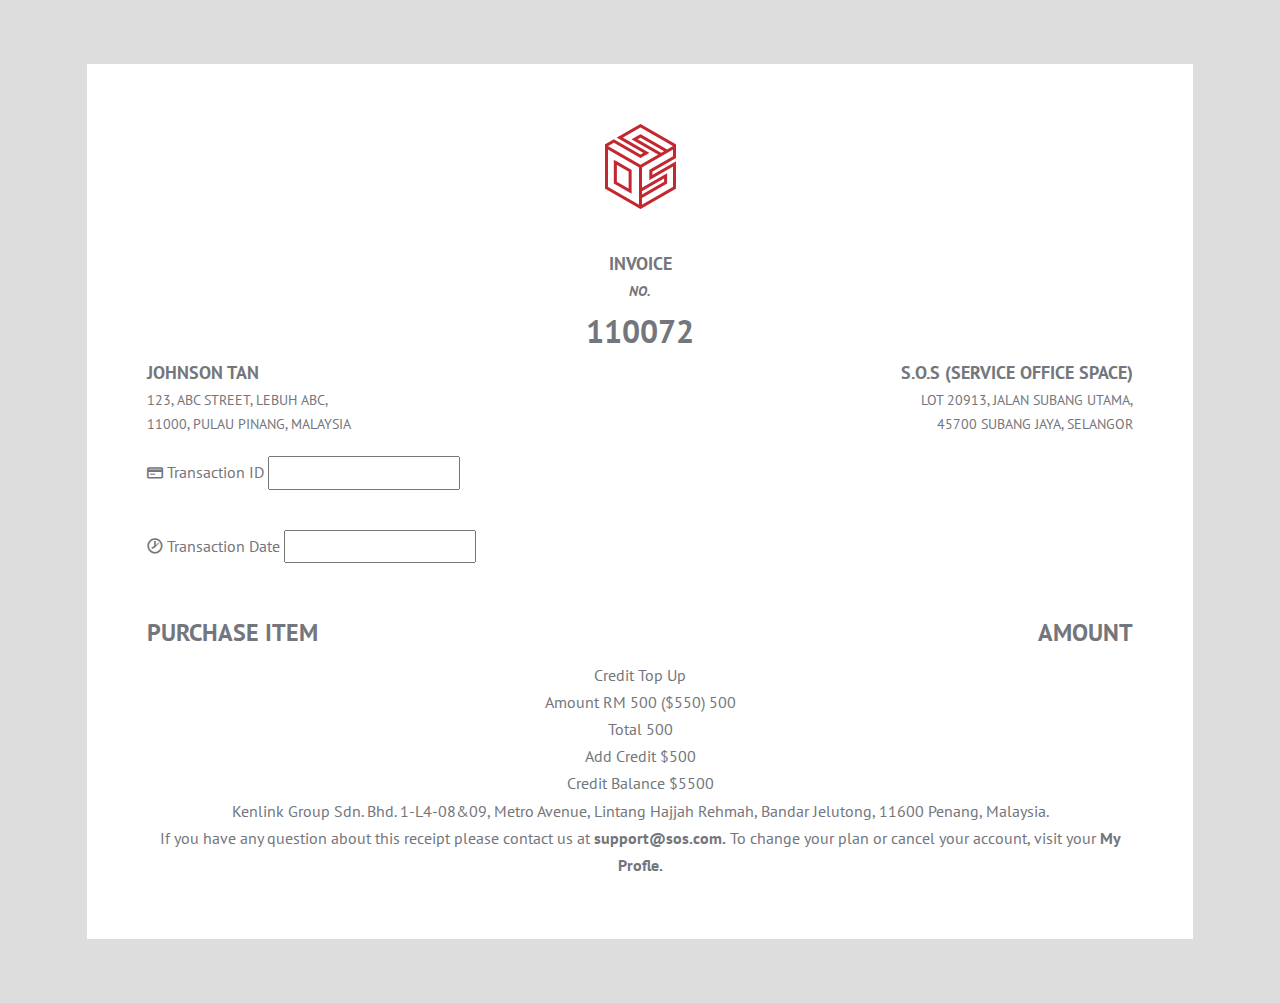
==== invoice.html @ 106bab2f "Added Invoice Html" ====
<!DOCTYPE html>
<html lang="en">
  <head>
    <meta charset="utf-8">
    <meta name="viewport" content="width=device-width, initial-scale=1">
    <title>SOS Co-Working Space (User Profile)</title>
    <meta name="description" content="SOS Coworking Space">
    <meta name="keywords" content="SOS Coworking Space">
    
    <link rel="stylesheet" href="css/styles-merged.css">
    <link rel="stylesheet" href="css/style.css">
    <link rel="stylesheet" href="fonts/icomoon/style.css">

    <!-- Fonts -->
    <link href="https://fonts.googleapis.com/css?family=PT+Sans:400,700" rel="stylesheet">
    <link href="https://fonts.googleapis.com/css?family=Barlow+Semi+Condensed:300,400,500,600,700" rel="stylesheet">
    <link href="https://fonts.googleapis.com/css?family=Montserrat:300,400,500,600,700" rel="stylesheet">

    <!--[if lt IE 9]>
      <script src="js/vendor/html5shiv.min.js"></script>
      <script src="js/vendor/respond.min.js"></script>
    <![endif]-->
  </head>
  <body>

<section class="probootstrap-section invoice">
  <div class="container">

    <div class="invoiceBdy">
      <div class="invoiceHd">
        <div class="imgLogo"><img src="img/logo.png" alt="" /></div>
        <span class="">Invoice<em>No.</em></span>
        <span class="invNum">110072</span>
      </div>
      <div class="invoiceCnt">
        <div class="address text-left fl">
          <span class="">Johnson Tan</span>
          <span class="">123, ABC STREET, LEBUH ABC,</span>
          <span class="">11000, PULAU PINANG, MALAYSIA</span>
        </div>
        <div class="address text-right fr">
          <span class="">S.O.S (Service Office Space)</span>
          <span class="">LOT 20913, JALAN SUBANG UTAMA,</span>
          <span class="">45700 SUBANG JAYA, SELANGOR</span>
        </div>
        <div class="clearfix"></div>
        <div class="transactionDetails text-left">
          <div class="transactionRow">
            <span class="icon icon-credit-card"></span>
            <div class="rowLabel">
              Transaction ID
            </div>
            <input type="text" class="transactionInput">
          </div> 
          <div class="transactionRow">
            <span class="icon icon-clock"></span>
            <div class="rowLabel">
              Transaction Date
            </div>
            <input type="text" class="transactionInput">
          </div>
        </div>
        <div class="itemTable">
          <div class="iTableHd">
            <span class="fl">
              PURCHASE ITEM
            </span>
            <span class="fr">
              AMOUNT
            </span>
          </div>
          <div class="iTableBd">
            <span class="">Credit Top Up</span>
            <div class="clearfix"></div>
            <span class="">Amount RM 500 ($550)</span>
            <span class="">500</span>
          </div>
          <div class="iTableTot">
            <div class="totRow">
              <span class="totTtle">Total</span>
              <span class="totAmnt">500</span>
            </div>
            <div class="creditRow">
              <span>Add Credit<span>
              <span>$500<span>
              <div class="clearfix"></div>
              <span>Credit Balance</span>
              <span>$5500</span>
            </div>
          </div>
        </div>
        <div class="invFooter">
          <div class="invFootRow">
            <span class="invFootRowHd">
            Kenlink Group Sdn. Bhd.
            </span>
            <span>
              1-L4-08&09, Metro Avenue, Lintang Hajjah Rehmah, Bandar Jelutong, 11600 Penang, Malaysia.
            </span>
          </div>
          <div class="invFootRow">
            <span>
            If you have any question about this receipt please contact us at <b>support@sos.com.</b>
            </span>
            <span>
              To change your plan or cancel your account, visit your <b>My Profle.</b>
            </span>
          </div>
        </div>
      </div>
    </div>
  </div>
</section>

  </body>
</html>
---- css/style.css ----
@font-face {
     font-family: 'BlmHdline';
     src: url("../fonts/Blooms-Regular.ttf");
     font-weight: normal;
}

@font-face {
     font-family: 'Stockport';
     src: url("../fonts/Stockport.otf");
     font-weight: normal;
}

@font-face {
     font-family: 'icomoon';
     src: url("../fonts/icomoon/fonts/icomoon.eot?1z9v6x");
     src: url("../fonts/icomoon/fonts/icomoon.eot?1z9v6x#iefix") format("embedded-opentype"), url("../fonts/icomoon/fonts/icomoon.ttf?1z9v6x") format("truetype"), url("../fonts/icomoon/fonts/icomoon.woff?1z9v6x") format("woff"), url("../fonts/icomoon/fonts/icomoon.svg?1z9v6x#icomoon") format("svg");
     font-weight: normal;
     font-style: normal;
}

html {
     overflow-x: hidden;
     font-size: 1.25em;
}

body {
     background: #ffffff;
     color: #73767c;
     line-height: 1.7;
     font-size: 16px;
     font-family: "PT Sans", Arial, sans-serif;
}

 ::-moz-selection {
     background: #000000;
     color: #ffffff;
}

 ::selection {
     background: #000000;
     color: #ffffff;
}

 ::-moz-selection {
     background: #000000;
     color: #ffffff;
}

h1,
h2,
h3,
h4,
h5,
h6,
p,
ol {
     margin-bottom: 30px;
}

a {
     -webkit-transition: .3s all;
     transition: .3s all;
     color: #1a57a5;
}

a:hover,
a:focus,
a:active {
     color: #174b8f;
     text-decoration: none;
}

.probootstrap-navbar {
     background: #ffffff;
     border: none;
     -webkit-box-shadow: none;
     box-shadow: none;
     border-radius: 0px;
     margin-bottom: 0px;
     position: absolute;
     top: 0px;
     padding: 25px 0;
     width: 100%;
     z-index: 200;
}

.fl {
     float: left !important;
}

.fr {
     float: right !important;
}

.clearfix {
     display: block;
     clear: both;
}

.probootstrap-navbar .navbar-toggle:focus,
.probootstrap-navbar .navbar-toggle:hover {
     background-color: transparent;
}

.probootstrap-navbar .navbar-toggle {
     border: none;
}

.probootstrap-navbar .navbar-toggle span.icon-bar {
     -webkit-transition: all 0.15s;
     transition: all 0.15s;
}

.probootstrap-navbar .navbar-toggle span:nth-child(2) {
     -webkit-transform: rotate(45deg);
     transform: rotate(45deg);
     -webkit-transform-origin: 10% 10%;
     transform-origin: 10% 10%;
}

.probootstrap-navbar .navbar-toggle span:nth-child(3) {
     opacity: 0;
}

.probootstrap-navbar .navbar-toggle span:nth-child(4) {
     -webkit-transform: rotate(-45deg);
     transform: rotate(-45deg);
     -webkit-transform-origin: 10% 90%;
     transform-origin: 10% 90%;
}

.probootstrap-navbar .navbar-toggle.collapsed span:nth-child(2),
.probootstrap-navbar .navbar-toggle.collapsed span:nth-child(4) {
     -webkit-transform: rotate(0);
     transform: rotate(0);
}

.probootstrap-navbar .navbar-toggle.collapsed span:nth-child(3) {
     opacity: 1;
}

.probootstrap-navbar .parent-nav-link-padding,
.probootstrap-navbar .navbar-brand,
.probootstrap-navbar .navbar-nav>li>a {
     padding-top: 25px;
     padding-bottom: 25px;
     padding-left: 0;
     padding-right: 0;
     margin-left: 15px;
     margin-right: 15px;
}

.probootstrap-navbar .dropdown-header {
     color: rgba(255, 255, 255, 0.2);
     padding-left: 10px;
     text-transform: uppercase;
}

.probootstrap-navbar .dropdown>a {
     padding-right: 10px !important;
     position: relative;
     display: block;
}

.probootstrap-navbar .dropdown>a:before {
     font-family: 'icomoon';
     speak: none;
     font-style: normal;
     font-weight: normal;
     font-variant: normal;
     text-transform: none;
     line-height: 1;
     /* Better Font Rendering =========== */
     -webkit-font-smoothing: antialiased;
     -moz-osx-font-smoothing: grayscale;
     position: absolute;
     top: 50%;
     right: 0;
     margin-right: -10px;
     margin-top: -11px;
     content: "\e924";
     font-size: 20px;
     color: rgba(255, 255, 255, 0.5);
     -webkit-transition: .3s all;
     transition: .3s all;
}

.probootstrap-navbar .dropdown>a:hover:before {
     -webkit-transform: rotate(180deg);
     transform: rotate(180deg);
}

.probootstrap-navbar .dropdown.open>a,
.probootstrap-navbar .dropdown:hover>a,
.probootstrap-navbar .dropdown:focus>a,
.probootstrap-navbar .dropdown:active>a {
     -webkit-transition: .3s all;
     transition: .3s all;
}

.probootstrap-navbar .dropdown.open>a:before,
.probootstrap-navbar .dropdown:hover>a:before,
.probootstrap-navbar .dropdown:focus>a:before,
.probootstrap-navbar .dropdown:active>a:before {
     -webkit-transform: rotate(180deg);
     transform: rotate(180deg);
}

.probootstrap-navbar .dropdown>.dropdown-menu>li a {
     padding: 10px;
     color: rgba(255, 255, 255, 0.8);
}

.probootstrap-navbar .dropdown>.dropdown-menu>li a:hover {
     border-top: none;
     background: #ffffff;
     color: #85C8DD;
}

.probootstrap-navbar .dropdown>.dropdown-menu>li.open>a,
.probootstrap-navbar .dropdown>.dropdown-menu>li:hover>a,
.probootstrap-navbar .dropdown>.dropdown-menu>li:focus>a,
.probootstrap-navbar .dropdown>.dropdown-menu>li:active>a {
     border-top: none;
     color: #85C8DD;
     background: #ffffff;
}

.probootstrap-navbar .dropdown>.dropdown-menu>li.dropdown-submenu.open>a,
.probootstrap-navbar .dropdown>.dropdown-menu>li.dropdown-submenu:hover>a,
.probootstrap-navbar .dropdown>.dropdown-menu>li.dropdown-submenu:focus>a,
.probootstrap-navbar .dropdown>.dropdown-menu>li.dropdown-submenu:active>a {
     border-top: none;
}

.probootstrap-navbar .dropdown>.dropdown-menu>li.dropdown-submenu.open>a:before,
.probootstrap-navbar .dropdown>.dropdown-menu>li.dropdown-submenu:hover>a:before,
.probootstrap-navbar .dropdown>.dropdown-menu>li.dropdown-submenu:focus>a:before,
.probootstrap-navbar .dropdown>.dropdown-menu>li.dropdown-submenu:active>a:before {
     color: #000000;
}

.probootstrap-navbar .dropdown>.dropdown-menu>li.active>a {
     color: #ffffff;
}

.probootstrap-navbar .navbar-right .dropdown-menu {
     right: auto;
}

.probootstrap-navbar .dropdown-menu {
     border: none;
     -webkit-box-shadow: none;
     box-shadow: none;
     background: #85C8DD;
     border-radius: 0;
     -webkit-box-shadow: 0px 0px 7px 0px rgba(0, 0, 0, 0.15);
     box-shadow: 0px 0px 7px 0px rgba(0, 0, 0, 0.15);
     min-width: 200px;
     white-space: normal;
     word-wrap: break-word;
}

.probootstrap-navbar .dropdown-menu a {
     white-space: normal;
}

.probootstrap-navbar .navbar-brand {
     width: 75px;
     height: 85px;
     text-transform: uppercase;
     font-family: "Open Sans", Arial, sans-serif;
     color: #ffffff;
     font-size: 26px;
     font-weight: 700;
     padding-left: 15px;
     position: absolute;
     top: 50%;
     left: 50%;
     transform: translate3d(-50%, -50%, 0);
     -webkit-transform: translate3d(-50%, -50%, 0);
     -moz-transform: translate3d(-50%, -50%, 0);
}

.probootstrap-navbar .navbar-brand:hover {
     color: #ffffff;
}

.probootstrap-navbar .navbar-brand em {
     font-family: "Open Sans", Arial, sans-serif;
}

.navbar-header .navbar-brand {
     display: none;
     left: 30px;
     top: 48px;
}

.probootstrap-navbar .navbar-nav>li>a {
     color: #000;
     font-family: 'Stockport', sans-serif;
     font-size: 18px;
     font-weight: 500;
     letter-spacing: 1px;
     position: relative;
     text-transform: uppercase;
}

.probootstrap-navbar .navbar-nav>li>a:hover {
     color: rgba(0, 0, 0, 0.7);
     border-bottom: 4px solid #c3272f;
}

.probootstrap-navbar .navbar-nav>li>a:hover,
.probootstrap-navbar .navbar-nav>li>a:focus,
.probootstrap-navbar .navbar-nav>li>a:active {
     color: rgba(0, 0, 0, 0.7);
}

.probootstrap-navbar .navbar-nav>li.open>a:hover,
.probootstrap-navbar .navbar-nav>li.open>a:focus,
.probootstrap-navbar .navbar-nav>li.open>a {
     background: none;
}

.probootstrap-navbar .navbar-nav>li.active>a {
     background: none;
     color: #000;
     border-bottom: 4px solid #c3272f;
}

.probootstrap-navbar .navbar-nav>li.active>a:active,
.probootstrap-navbar .navbar-nav>li.active>a:focus,
.probootstrap-navbar .navbar-nav>li.active>a:hover {
     background: none;
     color: #000;
}

.probootstrap-navbar .navbar-nav>li>.dropdown-menu:before {
     border: 1px solid #85C8DD;
     content: "";
     position: absolute;
     top: -20px;
     left: 40px;
     border-color: rgba(133, 200, 221, 0);
     border-bottom-color: #85C8DD;
     border-width: 10px;
     margin-left: -10px;
}

.probootstrap-navbar #navbar-collapse {
     width: 570px;
     margin: 0 auto;
}

.probootstrap-navbar #navbar-collapse .navbar-right {
     margin-right: -85px;
}

.probootstrap-navbar .navbar-nav .dropdown li.active>a {
     background: none;
}

.probootstrap-navbar .navbar-nav.active>a {
     color: #1a57a5 !important;
}

.probootstrap-navbar .dropdown-submenu {
     position: relative;
}

.probootstrap-navbar .dropdown-submenu .dropdown-menu {
     top: 0;
     left: 100%;
     margin-top: -1px;
}

.probootstrap-navbar .dropdown-submenu>a {
     display: block;
}

.probootstrap-navbar .dropdown-submenu>a:before {
     font-family: 'icomoon';
     speak: none;
     font-style: normal;
     font-weight: normal;
     font-variant: normal;
     text-transform: none;
     line-height: 1;
     /* Better Font Rendering =========== */
     -webkit-font-smoothing: antialiased;
     -moz-osx-font-smoothing: grayscale;
     position: absolute;
     top: 50%;
     right: 0;
     margin-right: 10px;
     margin-top: -11px;
     content: "\e926";
     font-size: 20px;
     color: rgba(255, 255, 255, 0.5);
     -webkit-transition: .3s all;
     transition: .3s all;
}

.probootstrap-navbar .dropdown-submenu>a:hover:before {
     color: rgba(0, 0, 0, 0.3);
     -webkit-transform: rotate(180deg);
     transform: rotate(180deg);
}

.probootstrap-navbar.scrolled {
     background: #ffffff;
     -webkit-box-shadow: 0px 1px 3px 0px rgba(0, 0, 0, 0.09);
     box-shadow: 0px 1px 3px 0px rgba(0, 0, 0, 0.09);
     position: fixed;
     top: 0;
     left: 0;
     right: 0;
     width: 100%;
     -webkit-transform: translateY(-100%);
     transform: translateY(-100%);
}

.probootstrap-navbar.scrolled.awake,
.probootstrap-navbar.scrolled.sleep {
     -webkit-transition: .3s all ease;
     transition: .3s all ease;
}

.probootstrap-navbar.scrolled.awake {
     -webkit-transform: translateY(0%);
     transform: translateY(0%);
}

.probootstrap-navbar.scrolled.sleep {
     -webkit-transform: translateY(-100%);
     transform: translateY(-100%);
}

.probootstrap-navbar.scrolled .navbar-brand {
     color: #1a57a5;
}

.probootstrap-navbar.scrolled .dropdown>a:before {
     color: rgba(0, 0, 0, 0.4);
}

.probootstrap-navbar.scrolled .navbar-nav>li>a {
     color: rgba(0, 0, 0, 0.7);
}

.probootstrap-navbar.scrolled .navbar-nav>li>a:hover {
     color: rgba(0, 0, 0, 0.7) !important;
}

.probootstrap-navbar.scrolled .navbar-nav>li.active>a {
     color: #000 !important;
     border-bottom: 4px solid #c3272f;
}

.probootstrap-hero {
     background-color: #ccc;
     background-size: cover;
     background-position: left top;
     padding: 13em 0 15em 0;
     position: relative;
     overflow: hidden;
}

.probootstrap-hero:before {
     content: "";
     position: absolute;
     width: 100%;
     top: 0;
     left: 0;
     right: 0;
     bottom: 0;
     background: rgba(0, 0, 0, 0.5);
}

.probootstrap-hero .intro-text {
     position: relative;
     padding-top: 50px;
     padding-bottom: 50px;
}

.probootstrap-hero .intro-text .probootstrap-heading {
     font-family: "BlmHdline";
     font-size: 12em;
     font-weight: 300;
     color: #ffffff;
     margin-bottom: 50px;
     line-height: 1.3;
     text-transform: capitalize;
}

.probootstrap-hero .intro-text .probootstrap-subheading {
     max-width: 500px;
     color: rgba(255, 255, 255, 0.9);
     font-size: 20px;
}

.probootstrap-hero .intro-text .probootstrap-subheading.center {
     margin: 0 auto;
}

.probootstrap-hero .intro-text .probootstrap-subheading .btn {
     background: transparent;
     padding: 10px 20px;
     font-family: 'montserrat', sans-serif;
     font-size: 1.5em;
     font-weight: 400;
     letter-spacing: 2px;
     color: #fff;
     text-transform: uppercase;
     border-radius: 0;
     border: 3px solid #fff;
}

.probootstrap-hero .intro-text .probootstrap-subheading .btn:hover {
     background: #fff;
     border-color: #fff;
     color: #000;
}

.probootstrap-hero .intro-text .probootstrap-subheading .btn.btn-default {
     background: none;
     border: 2px solid rgba(255, 255, 255, 0.7);
     color: #ffffff;
}

.probootstrap-hero .intro-text .probootstrap-subheading .btn.btn-default:hover,
.probootstrap-hero .intro-text .probootstrap-subheading .btn.btn-default:focus,
.probootstrap-hero .intro-text .probootstrap-subheading .btn.btn-default:active {
     background: rgba(255, 255, 255, 0.3);
}

.probootstrap-hero .scrollDwnIcon {
     text-align: center;
     position: absolute;
     bottom: 15px;
     left: 50%;
     transform: translate3d(-50%, -50%, 0);
     -webkit-transform: translate3d(-50%, -50%, 0);
     -moz-transform: translate3d(-50%, -50%, 0);
}

.probootstrap-hero .scrollDwnIcon a {
     display: inline-block;
     margin-left: -15px;
     color: #fff;
}

.probootstrap-hero .filterform {
     background: rgba(0, 0, 0, 0.5);
     padding: 40px 30px;
     position: absolute;
     top: calc(50% + 11.5em);
     left: 50%;
     transform: translate3d(-50%, -50%, 0);
     -webkit-transform: translate3d(-50%, -50%, 0);
     -moz-transform: translate3d(-50%, -50%, 0);
}

.probootstrap-hero .filterform .form-group {
     display: inline-block;
     float: left;
     margin-bottom: 0;
}

.probootstrap-hero .filterform .form-group input,
.probootstrap-hero .filterform .form-group select {
     display: inline-block;
     height: 40px;
     border-radius: 0;
     vertical-align: top;
     border-top: 0;
     border-bottom: 0;
     border-left: 0;
     border-right: 1px solid #000;
     font-size: 0.85em;
     color: #000;
     font-weight: 600;
}

.probootstrap-hero .filterform .form-group select option:checked,
.probootstrap-hero .filterform .form-group select option:focus,
.probootstrap-hero .filterform .form-group select option:active,
.probootstrap-hero .filterform .form-group select option:hover {
     background: #c3272f !important;
     color: #fff;
}

.probootstrap-hero .filterform .form-group select option:checked:after {
     content: attr(title);
     background: #c3272f !important;
     color: #fff;
     position: absolute;
     width: 100%;
     left: 0;
     border: none;
}

.probootstrap-hero .filterform .form-group input[type="text"] {
     width: 8em;
}

.probootstrap-hero .filterform .closeIcon {
     display: block;
     position: absolute;
     top: 5px;
     right: 10px;
     font-size: 16px;
     cursor: pointer;
}

.probootstrap-hero .filterform button.send-button {
     display: inline-block;
     background: #c3272f;
     float: left;
     width: auto;
     height: 40px;
     padding: 0 14px;
}

.probootstrap-hero .filterform button.send-button span {
     margin: 0 auto;
     padding: 0;
     color: #fff;
}

.probootstrap-section {
     padding: 4em 0;
     position: relative;
}

.probootstrap-section.probootstrap-bg-light {
     background: #D6E6F2;
}

.probootstrap-section.probootstrap-cta {
     background: #1a57a5;
     color: #ffffff;
     padding: 3em 0;
}

.probootstrap-section.probootstrap-cta *:last-child {
     margin-bottom: 0;
}

.probootstrap-section.probootstrap-cta .probootstrap-heading {
     color: #ffffff;
     margin-bottom: 20px;
}

.probootstrap-section.probootstrap-cta .probootstrap-sub-heading {
     color: rgba(255, 255, 255, 0.7);
}

.probootstrap-footer {
     padding: 3em 0;
     position: relative;
     background: #444;
     color: #ffffff;
}

.probootstrap-footer a {
     padding: 0 5px;
     color: rgba(255, 255, 255, 0.8);
     font-weight: 600;
     text-transform: uppercase;
     letter-spacing: 1px;
     font-size: .85em;
}

.probootstrap-footer a:after {
     content: "|";
     padding-left: 14px;
}

.probootstrap-social a:after {
     display: none;
}

.probootstrap-footer a:last-child:after {
     display: none;
}

.probootstrap-footer a:hover {
     color: white;
}

.probootstrap-footer .cenSpn {
     display: inline-block;
     border: 2px solid #fff;
     padding: 10px 20px;
     margin-bottom: 5px;
     font-weight: bold;
     letter-spacing: 1px;
}

.probootstrap-section-heading .probootstrap-heading {
     font-size: 3.5em;
     line-height: 1.45;
     position: relative;
}

.probootstrap-section-heading .probootstrap-heading-2 {
     line-height: 1.45;
     font-size: 36px;
}

.probootstrap-shadow,
.probootstrap-testimonial:hover,
.probootstrap-testimonial:focus {
     -webkit-box-shadow: 0 20px 45px -10px rgba(0, 0, 0, 0.15);
     box-shadow: 0 20px 45px -10px rgba(0, 0, 0, 0.15);
}

.probootstrap-social>a {
     padding: 10px;
     font-size: 13px;
}

.nopdlr {
     padding-left: 0;
     padding-right: 0;
}

.probootstrap-section.products .probootstrap-products {
     background: #efefef;
     border-left: 2px solid #cacaca;
}

.probootstrap-section.products .probootstrap-products img {
     display: inline-block;
     max-width: calc(100% - 6em);
     margin-top: 10px;
}

.probootstrap-products {
     text-align: center;
     padding: 5px 0px;
     margin-bottom: 30px;
}

.probootstrap-products h2 {
     font-size: 14px;
     text-transform: uppercase;
     letter-spacing: 1px;
     font-weight: 600;
     color: #464646;
     margin-bottom: 0;
}

.probootstrap-heading {
     font-family: "Stockport", sans-serif;
     font-weight: 500;
     text-transform: uppercase;
     letter-spacing: 1px;
}

.probootstrap-products .probootstrap-note {
     color: #bdbdbd;
     font-style: italic;
     font-size: 14px;
}

.probootstrap-products .probootstrap-price strong {
     font-size: 14px;
     font-weight: 800;
     color: #c3272f;
}

.probootstrap-section.products .firstCol {
     margin-top: calc(17em - 9px);
}

.probootstrap-section.products .firstCol li {
     font-weight: 600;
     color: #464646;
     text-align: left;
}

.probootstrap-link {
     position: relative;
}

.probootstrap-link i {
     position: relative;
     right: 0;
     top: .15em;
     -webkit-transition: .3s all ease;
     transition: .3s all ease;
}

.probootstrap-link:hover i {
     right: -10px;
}

.probootstrap-list {
     padding: 0;
     margin: 0;
     border-top: 2px solid #cacaca;
}

.probootstrap-list li {
     border-top: 2px solid #cacaca;
     margin: 0;
     padding: 10px 10px;
     position: relative;
     list-style: none;
     text-align: center;
}

.probootstrap-list li:first-child {
     border: 0;
}

.probootstrap-list li:before {
     font-family: 'icomoon';
     speak: none;
     font-style: normal;
     font-weight: normal;
     font-variant: normal;
     text-transform: none;
     line-height: 1;
     /* Better Font Rendering =========== */
     -webkit-font-smoothing: antialiased;
     -moz-osx-font-smoothing: grayscale;
     position: absolute;
     top: .3em;
     left: 0;
}

.probootstrap-list li.probootstrap-check {
     padding-left: 30px;
}

.probootstrap-list li.probootstrap-check:before {
     color: #1a57a5;
     font-size: 16px;
     content: "\eb91";
}

.probootstrap-list li span.icon {
     color: #c3272f;
}

.probootstrap-check-2 {
     padding-left: 40px;
     position: relative;
}

.probootstrap-check-2:before {
     font-family: 'icomoon';
     speak: none;
     font-style: normal;
     font-weight: normal;
     font-variant: normal;
     text-transform: none;
     line-height: 1;
     /* Better Font Rendering =========== */
     -webkit-font-smoothing: antialiased;
     -moz-osx-font-smoothing: grayscale;
     position: absolute;
     top: .2em;
     left: 0;
     color: #1a57a5;
     font-size: 20px;
     content: "\eb91";
}

.productOrderingForm {
     display: inline-block;
     width: 100%;
     background: #efefef;
     padding: 0px 20px 20px 20px;
}

.productOrderingForm .fifLeft {
     display: block;
     float: left;
     width: 50%;
}

.productOrderingForm .fifLeft img {
     display: block;
     max-width: 160px;
     margin: 0 auto;
}

.productOrderingForm .fifRight {
     display: block;
     float: right;
     width: 50%;
}

.productOrderingForm .productPlanName {
     color: #173a5f;
     font-size: 2em;
     font-weight: 800;
     display: block;
     text-transform: uppercase;
     letter-spacing: 4px;
}

.productOrderingForm .productPriceTxt {
     margin-right: 10px;
     color: #173a5f;
     font-weight: 600;
     font-size: 18px;
     text-transform: uppercase;
     letter-spacing: 1px;
}

.productOrderingForm #numTbls {
     height: 25px;
     padding: 0px 10px;
     font-size: 0.8em;
     font-weight: 600;
     color: #173a5f;
     border: 1.5px solid #173a5f;
     border-radius: 15px;
     -webkit-border-radius: 15px;
     -moz-border-radius: 15px;
}

.productOrderingForm .summarySect,
.productOrderingForm .memberSect,
.productOrderingForm .paymentSect {
     display: inline-block;
     width: 100%;
}

.productOrderingForm .formControls {
     display: block;
     float: right;
     margin-top: 1em;
     font-size: 0.8em;
}

.productOrderingForm .formControls .checkbox input[type=checkbox] {
     margin-left: 0;
}

.productOrderingForm .summarySect .sectHd,
.productOrderingForm .memberSect .sectHd,
.productOrderingForm .paymentSect .sectHd {
     background: #73767c;
     display: block;
     width: calc(100% + 40px);
     margin-left: -20px;
     padding: 8px 20px;
     color: #fff;
     text-transform: uppercase;
}

.productOrderingForm .memberSect .sectHd .addMmb {
     display: block;
     float: right;
     cursor: pointer;
}

.productOrderingForm .memberSect .sectHd .addMmb .icon {
     margin-top: 5px;
     display: block;
     float: left;
     margin-right: 5px;
}

.productOrderingForm .summarySect .sumSelects {
     display: inline-block;
     width: 100%;
     margin-top: 30px;
     text-align: center;
}

.productOrderingForm .summarySect .sumSelects .form-group {
     display: inline-block;
     vertical-align: top;
     width: calc(33.3333% - 3px);
     text-align: left;
}

.productOrderingForm .summarySect .sumSelects .form-group label {
     display: inline-block;
     text-align: left;
     text-transform: uppercase;
     color: #173a5f;
}

.productOrderingForm .summarySect .sumSelects .form-group select {
     display: inline-block;
     width: 100%;
     padding: 4px 5px;
}

.productOrderingForm .summarySect .sumSelects .form-group .controls {
     width: 80%;
     margin-left: 10%;
}

.productOrderingForm .summarySect .sumDetails {
     display: inline-block;
     width: 100%;
     padding: 15px calc(4% - 8px) 0;
}

.productOrderingForm .summarySect .sumDetails .sumDL {
     display: inline-block;
     width: calc(70% - 5px);
     vertical-align: top;
}

.productOrderingForm .summarySect .sumDetails .sumDL h3 {
     margin-bottom: 10px;
     font-size: 1.4em;
     font-weight: 600;
     color: #173a5f;
     text-transform: uppercase;
}

.productOrderingForm .summarySect .sumDetails .sumDL p {
     font-size: 0.9em;
}

.productOrderingForm .summarySect .sumDetails .sumDR {
     display: inline-block;
     width: 30%;
     padding-top: 15px;
     vertical-align: top;
     text-align: right;
}

.productOrderingForm .summarySect .sumDetails .sumDR .sumMoney {
     display: inline-block;
     width: 100%;
     color: #173a5f;
}

.productOrderingForm .summarySect .sumDetails .sumDR .sumMoney .curr {
     display: inline-block;
}

.productOrderingForm .summarySect .sumDetails .sumDR .sumMoney .actAm {
     display: inline-block;
     font-size: 1.4em;
     font-weight: 600;
}

.productOrderingForm .summarySect .sumTot {
     display: inline-block;
     width: 100%;
     padding: 15px calc(4% - 8px) 0;
     margin-bottom: 15px;
     color: #173a5f;
     font-size: 1.1em;
     font-weight: 600;
     text-transform: uppercase;
}

.productOrderingForm .summarySect .sumTot .totHd {}

.productOrderingForm .summarySect .sumTot .actAm {
     font-size: 1.2em;
}

.productOrderingForm .summarySect .sumTot .actAm em {
     padding: 0 5px;
     font-size: 0.7em;
     font-style: normal;
}

.productOrderingForm .summarySect .sumDetails .sumDR .timeSpan {
     font-size: 0.85em;
     letter-spacing: 1px;
}

.productOrderingForm .paymentSect .pOpts {
     display: inline-block;
     width: 100%;
     padding: 30px 0 15px;
}

.productOrderingForm .paymentSect .pOpts .op,
.chspayList .pOpts .op {
     display: inline-block;
     width: calc(33.333% - 5px);
     text-align: center;
}

.productOrderingForm .paymentSect .pOpts .op .opCheck,
.productOrderingForm .paymentSect .pOpts .op .opImg,
.productOrderingForm .paymentSect .pOpts .op .opDet,
.chspayList .pOpts .op .opCheck,
.chspayList .pOpts .op .opImg,
.chspayList .pOpts .op .opDet {
     display: inline-block;
     vertical-align: top;
}

.productOrderingForm .paymentSect .pOpts .op .opCheck,
.chspayList .pOpts .op .opCheck {
     width: 15%;
}

.productOrderingForm .paymentSect .pOpts .op .opCheck .btn,
.chspayList .pOpts .op .opCheck .btn {
     padding: 15px 20px;
     background: transparent;
     border: 0;
}

.productOrderingForm .paymentSect .pOpts .op .opCheck .btn.active,
.chspayList .pOpts .op .opCheck .btn.active {
     box-shadow: none;
}

.productOrderingForm .paymentSect .pOpts .op .opImg,
.chspayList .pOpts .op .opImg {
     width: 15%;
}

.productOrderingForm .paymentSect .pOpts .op .opImg img,
.chspayList .pOpts .op .opImg img {
     display: inline-block;
     width: 100%;
}

.productOrderingForm .paymentSect .pOpts .op .opDet,
.chspayList .pOpts .op .opDet {
     width: calc(70% - 10px);
     text-align: left;
}

.productOrderingForm .paymentSect .pOpts .op .opDet span.opDetHd,
.chspayList .pOpts .op .opDet span.opDetHd {
     display: block;
     color: #173a5f;
     font-weight: 600;
}

.productOrderingForm .paymentSect .pOpts .op .opDet p.opDetBd,
.chspayList .pOpts .op .opDet p.opDetBd {
     font-size: 0.9em;
     line-height: 1.2em;
     margin-bottom: 0;
}

.productOrderingForm .send-button {
     display: inline-block;
     float: right;
     width: 150px;
     padding: 10px 5px;
     font-size: 1em;
     letter-spacing: 1px;
     font-weight: 600;
     background: #c3272f;
     color: #fff;
     text-transform: uppercase;
}

.productOffLst {
     color: #173a5f;
     padding-top: 15px;
     padding-left: 16px;
     font-size: 13px;
}

.productOffLst .fl {
     display: inline-block;
     margin-right: 30px;
     vertical-align: top;
}

.productOffLst .fl li {
     color: #000;
}

.orderingPaymentForm {
     display: inline-block;
     width: 100%;
}

.orderingPaymentForm .formHeader {
     display: inline-block;
     margin-bottom: 15px;
     width: 100%;
     color: #173a5f;
     font-size: 1.4em;
}

.orderingPaymentForm .formbody {
     display: inline-block;
     width: 100%;
}

.orderingPaymentForm .formBody .form-group {
     display: inline-block;
     width: calc(33.3% - 3px);
     padding: 0 2em;
}

.orderingPaymentForm .formBody .form-group label {
     display: inline-block;
     width: 100%;
     font-weight: normal;
     font-size: 0.9em;
     text-transform: uppercase;
     letter-spacing: 1px;
}

.orderingPaymentForm .formBody .form-group input[type="text"] {
     display: inline-block;
     width: 100%;
     padding: 0 5px;
     font-size: 1.05em;
     background: transparent;
     border: 0;
     border-bottom: 2px solid #ccc;
     box-shadow: none;
     border-radius: 0;
}

.orderingPaymentForm .formTotals {
     display: inline-block;
     width: 100%;
     padding: 10px 0 8px;
}

.orderingPaymentForm .formTotals span {
     display: inline-block;
     font-size: 1.2em;
     font-weight: 500;
     color: #173a5f;
}

.orderingPaymentForm .formTotals .subTotals {
     display: inline-block;
     width: 100%;
     padding-bottom: 4px;
     border-bottom: 2px solid #ccc;
}

.orderingPaymentForm .formTotals .completeTotals {
     margin-top: 15px;
}

.orderingPaymentForm .formTotals .completeTotals span {
     font-weight: 600;
}

.orderingPaymentForm .checkbox {
     font-size: 0.75em;
     color: #000;
     float: left;
     margin-top: 15px;
     margin-right: 20px;
}

.orderingPaymentForm label {
     padding-left: 5px;
}

.orderingPaymentForm .formControls {
     float: right;
     margin-top: 30px;
}

.orderingPaymentForm .send-button {
     display: inline-block;
     width: 200px;
     font-size: 1.2em;
     letter-spacing: 1px;
     font-weight: 600;
     background: #c3272f;
     color: #fff;
     text-transform: uppercase;
}

.btn {
     border-radius: 0;
     font-size: 16px;
     padding: 10px 40px;
}

.btn.btn-primary {
     background: #c3272f;
     border-color: #c3272f;
}

.btn.btn-primary:hover,
.btn.btn-primary:active,
.btn.btn-primary:focus {
     background: #103463;
}

.btn.btn-black {
     color: #ffffff;
     background: #000000;
}

.btn.btn-black:hover,
.btn.btn-black:active,
.btn.btn-black:focus {
     background: #262626;
}

.btn.btn-outline-red {
     font-weight: 800;
     color: #c3272f;
     border: 1px solid #c3272f;
     text-transform: uppercase;
     padding: 8px 10px 6px;
     font-size: 0.8em;
     letter-spacing: 1px;
}

.btn.btn-outline-red:hover {
     background: #c3272f;
     color: #fff;
}

.flr {
     text-align: right !important;
     border-left: 2px solid #efefef;
     margin-left: -2px !important;
}

.flc {
     border-left: 2px solid #efefef;
     margin-left: -2px !important;
}

.fll {
     text-align: left !important;
     border-left: 2px solid #efefef;
     margin-left: -2px !important;
}

.gC {
     color: #efefef;
}

.gB600 {
     font-weight: 600;
     font-size: 0.9em;
     padding: 11.5px 0 !important;
}

.probootstrap-service-item {
     position: relative;
     padding: 30px;
     margin-bottom: 30px;
     float: left;
     width: 100%;
}

.probootstrap-service-item .icon {
     display: block;
     font-size: 70px;
     margin-bottom: 50px;
     color: #1a57a5;
}

.probootstrap-service-item h2 {
     font-size: 24px;
     color: #1a57a5;
}


/* Profile Section */

.backend {
     display: block;
     width: calc(100% - 300px);
     padding: 4em;
}

.backendNav {
     display: block;
     background: #fff;
     position: fixed;
     right: 0;
     width: 300px;
     height: 100%;
     padding-left: 0 !important;
     padding-right: 0 !important;
     border-left: 1px solid #dadada;
     -webkit-box-shadow: 0 3px 12px 3px #d2d2d2;
     -moz-box-shadow: 0 3px 12px 3px #d2d2d2;
     box-shadow: 0 3px 12px 3px #d2d2d2;
}

.backendNav .userDetails {
     display: inline-block;
     width: 100%;
     padding: 0 15px 30px 15px;
     margin-top: 15px;
     text-align: left;
     border-bottom: 1px solid #dadada;
}

.backendNav .userPic {
     position: relative;
     display: inline-block;
     background: #bbb;
     margin: 0 10px auto 0;
     height: 5em;
     width: 5em;
     vertical-align: middle;
     border-radius: 50%;
     -webkit-border-radius: 50%;
     -moz-border-radius: 50%;
}

.backendNav .userPic img {
     position: absolute;
     background: #fff;
     width: 100%;
     top: 50%;
     left: 50%;
     transform: translate3d(-50%, -50%, 0);
     -webkit-transform: translate3d(-50%, -50%, 0);
     -moz-transform: translate3d(-50%, -50%, 0);
}

.backendNav .userName {
     display: inline-block;
     font-size: 1.2em;
     font-weight: 600;
     text-transform: uppercase;
     letter-spacing: 1px;
}

.backendNav .listNavDets {
     display: inline-block;
     width: 100%;
     padding: 15px 0;
}

.backendNav .listNavDets li {
     display: inline-block;
     width: 100%;
}

.backendNav .listNavDets li a {
     display: inline-block;
     width: 100%;
     padding: 0.5em 1.5em;
     border-left: 5px solid transparent;
     font-size: 0.9em;
     color: #73767c;
     text-transform: uppercase;
}

.backendNav .listNavDets li a:hover {
     color: #c3272f;
     border-left: 5px solid #c3272f;
}

.backendNav .listNavDets li a.active {
     font-weight: 600;
     color: #c3272f;
     border-left: 5px solid #c3272f;
}

.backendNav .listNavDets li a.active img {
     -webkit-filter: none;
     filter: none;
}

.backendNav .listNavDets li img {
     width: 48px;
     margin-top: -2px;
     margin-bottom: 2px;
     -webkit-filter: grayscale(100%);
     /* Safari 6.0 - 9.0 */
     filter: grayscale(100%);
}

.backendNav .listNavDets li a:hover img {
     -webkit-filter: none;
     filter: none;
}

.backendNav .logOut {
     display: inline-block;
     position: absolute;
     bottom: 20px;
     width: calc(100% - 3em);
     margin-left: 1.5em;
     padding-top: 1em;
     padding-left: 2em;
     border-top: 1px solid #dadada;
}

.backendNav .logOut a {
     font-size: 0.9em;
     font-weight: 500;
     color: #73767c;
     text-transform: uppercase;
}

.backendNav .logOut a .icon {
     display: inline-block;
     margin-right: 5px;
}

.backend .probootstrap-user-heading {
     font-size: 1.5em;
     font-weight: 600;
     color: #173a5f;
     line-height: 1.3;
     text-transform: uppercase;
}

.backend .profileDiv,
.backend .creditDiv,
.backend .facilitiesDiv {
     display: inline-block;
     width: 100%;
     text-align: center;
}

.backend .bkBd {
     padding: 15px 20px;
     text-align: center;
     border: 1px solid #eaeaea;
}

.backend .bkBd h3 {
     font-size: 1.3em;
     font-weight: 600;
     letter-spacing: 0.05em;
     color: #173a5f;
     text-align: center;
     text-transform: uppercase;
}

.backend .bkBd h3:after {
     display: block;
     background: #173a5f;
     content: "";
     height: 3px;
     width: 120px;
     margin: 5px auto;
}

.backend .rightnavtoggle {
     display: none;
}

.profileDiv .form {
     display: block;
     position: relative;
}

.profileDiv .editFx {
     position: absolute;
     right: 0;
     font-size: 0.9em;
     font-weight: 600;
     color: #c3272f;
     text-align: right;
     text-transform: uppercase;
     cursor: pointer;
}

.backend .bkBd .form-group label {
     font-size: 0.8em;
     font-weight: 500;
     color: #73767c;
     text-transform: uppercase;
}

.backend .bkBd .form-group input[type="text"],
.payPalForm .form-group input[type="password"] {
     padding: 6px 0;
     font-size: 1.2em;
     font-weight: 600;
     color: #173a5f;
     border: 0;
     border-radius: 0;
     box-shadow: none;
     cursor: initial;
}

.backend .bkBd .bkInner {
     display: inline-block;
     position: relative;
     margin: 0 auto;
     width: 70%;
     text-align: left;
}

.backend .bkBd .bkInner .userPic,
.backend .bkBd .bkInner .basicInfo,
.backend .bkBd .bkInner .privacyInfo {
     display: inline-block;
     width: 100%;
}

.backend .bkBd .bkInner .userPic {
     display: inline-block;
     text-align: center;
     margin-bottom: 1em;
}

.backend .bkBd .bkInner .userPic .picImg {
     position: relative;
     background: #bbb;
     display: inline-block;
     width: 7em;
     height: 7em;
     margin-bottom: 1em;
     border-radius: 50%;
     -webkit-border-radius: 50%;
     -moz-border-radius: 50%;
}

.backend .bkBd .bkInner .userPic .picImg img {
     position: absolute;
     background: #fff;
     width: 100%;
     top: 50%;
     left: 50%;
     transform: translate3d(-50%, -50%, 0);
     -webkit-transform: translate3d(-50%, -50%, 0);
     -moz-transform: translate3d(-50%, -50%, 0);
}

.backend .bkBd .bkInner .userPic .editFx {
     display: block;
     position: relative;
     margin: 5px auto;
     width: 150px;
     padding: 10px 5px;
     font-size: 0.8em;
     letter-spacing: 1px;
     font-weight: 600;
     background: #c3272f;
     color: #fff;
     text-transform: uppercase;
     text-align: center;
}

.backend .bkBd form .fl,
.backend .bkBd form .fr {
     width: calc(50% - 5px);
}

.backend .bkBd form .fl:first-child {
     padding-right: 4em;
}

.backend .bkBd form .fl:nth-child(2) {
     border-left: 1px solid #dadada;
     padding-left: 4em;
}

.backend .bkBd .send-button {
     display: inline-block;
     float: right;
     width: 150px;
     padding: 10px 5px;
     font-size: 0.8em;
     letter-spacing: 1px;
     font-weight: 600;
     background: #c3272f;
     color: #fff;
     text-transform: uppercase;
}

.backend .creditDiv .creditMsg {
     font-size: 1.4em;
     font-weight: 600;
     line-height: 1.4em;
}

.backend .creditDiv .creditMsg span {
     display: inline-block;
     margin-bottom: 0.5em;
}

.backend .creditDiv .creditMsg span.currentCred {
     display: inline-block;
     font-size: 1.7em;
     width: 100%;
     margin-bottom: 0;
     color: #c3272f;
}

.facBookTab {
     display: inline-block;
     width: 100%;
}

.backend .creditDiv .tabs a,
.facBookTab a {
     display: inline-block;
     float: left;
     color: #73767c;
     margin: 0 2em;
     padding: 1em 0;
     font-weight: 600;
     font-size: 1.1em;
     letter-spacing: 0.025em;
     text-transform: uppercase;
}

.backend .creditDiv .tabs a.active,
.facBookTab a.active {
     color: #c3272f;
     border-bottom: 4px solid #c3272f;
}

.backend .creditDiv .tabsContent {
     display: inline-block;
     width: 100%;
     padding: 10px 20px;
}

.backend .creditDiv .tabTopUpCred {
     display: inline-block;
     width: 100%;
     padding: 2em 3em;
     text-align: left;
}

.backend .creditDiv .tabTpHd,
.chsPayment .chsPaymentHd {
     display: inline-block;
     font-size: 1.3em;
     line-height: 1.2em;
     font-weight: 800;
     text-transform: uppercase;
     text-align: left;
}

.backend .creditDiv .tabTpHd i {
     font-style: normal;
     font-size: 0.8em;
     text-transform: capitalize;
}

.backend .creditDiv .credOptionList {
     display: inline-block;
     width: 100%;
     margin-top: 2em;
     text-align: left;
}

.backend .creditDiv .credOptionList .credOption {
     text-align: center;
}

.backend .creditDiv .credOptionList .credOption,
.backend .payListOption {
     display: inline-block;
     background: #eee;
     width: calc(25% - 10px);
     padding: 1.5em 0.5em;
     line-height: 0.5em;
     font-size: 1.8em;
     font-weight: 600;
     text-transform: uppercase;
     cursor: pointer;
}

.backend .creditDiv .credOptionList .credOption.active,
.backend .payListOption.active {
     border: 4px solid #c3272f;
     color: #c3272f;
}

.backend .creditDiv .credOptionList .credOption .curr {
     font-size: 0.85em;
}

.backend .creditDiv .credOptionList .credOption .amn {
     display: inline-block;
}

.backend .creditDiv .credOptionList .credOption .xdets {
     display: inline-block;
     width: 100%;
     margin-top: 0.8em;
     font-size: 0.45em;
     font-style: italic;
}

.chsPayment,
.payPalForm {
     display: inline-block;
     width: 100%;
     margin-top: 4em;
}

.payCredForm .form-group,
.payPalForm .form-group {
     display: inline-block;
     width: calc(50% - 4px);
     margin-bottom: 1.5em;
     padding-right: 2em;
}

.payCredForm .form-group input[type="text"],
.payPalForm .form-group input[type="text"],
.payPalForm .form-group input[type="password"] {
     padding: 1em 0.5em !important;
     border: 1px solid #ccc !important;
}

.chsPayment .payListOption img {
     width: 80px;
     padding: 5px;
}

.backend .chspayList {
     margin-top: 1.5em;
     margin-bottom: 1em;
}

.backend .payListOption {
     padding: 2em 0em;
}

.backend .payListOption .payCred,
.backend .payListOption .payPaypal {
     display: block;
     position: relative;
}

.backend .payListOption .payCred img,
.backend .payListOption .payPaypal img {
     position: absolute;
     top: 50%;
     left: 50%;
     transform: translate3d(-50%, -50%, 0);
     -webkit-transform: translate3d(-50%, -50%, 0);
     -moz-transform: translate3d(-50%, -50%, 0);
}

.credhistTable thead {
     display: inline-block;
     width: calc(100% + 40px);
     background: #ececec;
     margin-top: -5px;
     margin-left: -20px;
     padding: 0 20px;
}

.credhistTable tr {
     display: inline-block;
     width: 100%;
}

.tabCredHistory .credhistTable tr th {
     display: inline-block;
     color: #173a5f;
     font-weight: 600;
     text-align: center;
     text-transform: uppercase;
}

.tabInvoiceHistory .invoicehistTable tr th {
     text-align: center;
     color: #173a5f;
     font-weight: 600;
     text-transform: uppercase;
}

.tabInvoiceHistory .invoicehistTable tr td {
     vertical-align: middle;
}

.tabCredHistory .credhistTable tr td,
.tabInvoiceHistory .credhistTable tr td {
     margin-bottom: 0;
     font-size: 0.9em;
     font-weight: 600;
     vertical-align: middle;
}

.tabCredHistory .credhistTable tr th:nth-child(1),
.tabInvoiceHistory .invoicehistTable tr th:nth-child(1) {
     width: 10%;
}

.tabCredHistory .credhistTable tr th:nth-child(2),
.tabInvoiceHistory .invoicehistTable tr th:nth-child(2) {
     width: 20%;
}

.tabCredHistory .credhistTable tr th:nth-child(3),
.tabInvoiceHistory .invoicehistTable tr th:nth-child(3) {
     width: 28%;
}

.tabCredHistory .credhistTable tr th:nth-child(4),
.tabInvoiceHistory .invoicehistTable tr th:nth-child(4) {
     width: 30%;
}

.tabCredHistory .credhistTable tr th:nth-child(5),
.tabInvoiceHistory .invoicehistTable tr th:nth-child(5) {
     width: 10%;
}

.tabInvoiceHistory .invoicehistTable tr th:nth-child(4) {
     padding-left: 22px;
}

.tabCredHistory .credhistTable tr td:nth-child(1),
.tabInvoiceHistory .invoicehistTable tr td:nth-child(1) {
     width: 10%;
}

.tabCredHistory .credhistTable tr td:nth-child(2),
.tabInvoiceHistory .invoicehistTable tr td:nth-child(2) {
     width: 20%;
     padding-left: 28px;
}

.tabCredHistory .credhistTable tr td:nth-child(3),
.tabInvoiceHistory.invoicehistTable tr td:nth-child(3) {
     width: 30%;
     padding-left: 25px;
}

.tabCredHistory .credhistTable tr td:nth-child(4),
.tabInvoiceHistory .invoicehistTable tr td:nth-child(4) {
     width: 30%;
     padding-left: 25px;
}

.tabCredHistory .credhistTable tr td:nth-child(5),
.tabInvoiceHistory .invoicehistTable tr td:nth-child(5) {
     width: 10%;
     padding-right: 2px;
}

.tabCredHistory .credhistTable tr td:nth-child(5) a,
.tabInvoiceHistory .invoicehistTable tr td:nth-child(5) a {
     background: transparent;
     border-color: transparent;
}

.tabCredHistory .credhistTable tr td:nth-child(5) a,
.tabInvoiceHistory .invoicehistTable tr td:nth-child(5) a {
     font-size: 2em;
     color: #73767c;
}

.credhistTable tbody {
     display: inline-block;
     width: 100%;
     margin-top: 20px;
}

.convContent .credhistTable tr {
     display: block;
     float: left;
     width: 100%;
     padding-top: 8px;
     border-bottom: 1px solid #ddd;
     clear: both;
}

.convContent .credhistTable thead tr {
     border-bottom: 0;
}

.convContent .credhistTable tr th {
     display: inline-block;
     margin-top: 20px;
     float: left;
     border: 0;
}

.convContent .credhistTable tr td {
     display: block;
     float: left;
     vertical-align: top;
     /*height: 60px;*/
     border: 0;
}

.convContent .credhistTable tr td:nth-child(1),
.convContent .credhistTable tr th:nth-child(1) {
     width: 350px;
     text-align: left;
}

.convContent .credhistTable tr td:nth-child(1) {
     line-height: 2.5em;
}

.convContent .credhistTable tr td:nth-child(2),
.convContent .credhistTable tr th:nth-child(2) {
     position: relative;
     width: calc(100% - 500px);
}

.convContent .credhistTable tr td:nth-child(3),
.convContent .credhistTable tr th:nth-child(3) {
     width: 150px;
     color: #173a5f;
     padding-top: 13px;
     font-weight: 600;
     text-align: right;
}

.tabcredTop,
.tabinvHTop {
     display: inline-block;
     width: 100%;
     margin-top: 0.5em;
     padding: 1.5em 0 2em;
}

.tabcredTop select,
.tabinvHTop select {
     float: left;
     font-size: 0.9em;
     color: #173a5f;
     border-color: #173a5f;
     font-weight: 600;
     margin-right: 1.5em;
     padding: 0.25em 0.75em;
}

.tabcredTop .downloadLink,
.tabinvHTop .downloadLink {
     float: right;
     text-transform: uppercase;
     font-weight: 600;
     color: #c3272f;
     padding: 0.3em 0.6em;
     cursor: pointer;
}

.event .evDte {
     background: #73767c;
     color: #fff;
     display: block;
     position: absolute;
     left: 0;
     bottom: 0;
     height: 100%;
     width: 60px;
}

.event .evDte span {
     color: #fff;
}

.event .evDte .dteNum,
.event .evDte .dteMon {
     font-size: 2em;
     position: absolute;
     top: 50%;
     left: 50%;
     transform: translate(-50%, -50%);
     -webkit-transform: translate(-50%, -50%);
     -moz-transform: translate(-50%, -50%);
}

.event .evDte .dteNum {
     margin-top: -10px;
}

.event .evDte .dteMon {
     margin-top: 15px;
     font-size: 1.1em !important;
}

.event .time {
     color: #c3272f;
}


/* Switch */

.ques {
     color: darkslateblue;
}

.switch {
     position: relative;
     display: inline-block;
     float: left;
     width: 100px;
     height: 25px;
     margin-right: 8px;
     margin-top: 6px;
     margin-bottom: -6px;
}

.switch input {
     display: none;
}

.slider {
     position: absolute;
     cursor: pointer;
     overflow: hidden;
     top: 0;
     left: 0;
     right: 0;
     bottom: 0;
     margin-bottom: 0;
     background-color: #f2f2f2;
     border: 1px solid #d43e3e;
     -webkit-transition: .4s;
     transition: .4s;
}

.slider:before {
     position: absolute;
     z-index: 2;
     content: "";
     height: 20px;
     width: 20px;
     left: 1px;
     bottom: 2px;
     background-color: #c3272f;
     -webkit-box-shadow: 0 2px 5px rgba(0, 0, 0, 0.22);
     box-shadow: 0 2px 5px rgba(0, 0, 0, 0.22);
     -webkit-transition: .4s;
     transition: all 0.4s ease-in-out;
}

.slider:after {
     position: absolute;
     left: -2px;
     z-index: 1;
     content: "Daily";
     font-size: 14px;
     text-align: left !important;
     line-height: 24px;
     padding-left: 0;
     width: 102px;
     color: #fff;
     height: 25px;
     border-radius: 25px;
     background-color: #c3272f;
     -webkit-transform: translateX(-160px);
     -ms-transform: translateX(-160px);
     transform: translateX(-160px);
     transition: all 0.4s ease-in-out;
}

input:checked+.slider:after {
     -webkit-transform: translateX(0px);
     -ms-transform: translateX(0px);
     transform: translateX(0px);
     /*width: 235px;
    */
     padding-left: 14px;
}

input:checked+.slider:before {
     background-color: #fff;
}

input:checked+.slider:before {
     -webkit-transform: translateX(75px);
     -ms-transform: translateX(75px);
     transform: translateX(75px);
}


/* Rounded sliders */

.slider.round {
     border-radius: 25px;
}

.slider.round:before {
     border-radius: 50%;
}

.absolute-no {
     position: absolute;
     left: 0;
     color: #c3272f;
     text-align: right !important;
     font-size: 14px;
     width: calc(100% - 10px);
     height: 25px;
     line-height: 24px;
     cursor: pointer;
}

.credhistTable .docs-datepicker {
     display: inline-block;
     /*width: 220px;*/
     width: auto;
     vertical-align: middle;
     float: left;
     margin: 0 0.8em;
     padding: 10px;
     border: 1px solid #ccc;
}

.credhistTable .docs-datepicker-container {
     display: block;
     float: left;
}

.credhistTable .docs-datepicker .docs-date {
     width: 80px;
     margin-right: 5px;
     padding: 0 5px;
     font-weight: 600;
     font-size: 0.8em;
     border-radius: 0;
}

.credhistTable .docs-datepicker .input-group {
     float: left;
}

.credhistTable .docs-datepicker .to {
     float: left;
     font-size: 0.9em;
     font-weight: 600;
     padding: 7px 10px;
     margin-right: 4px;
}

.credhistTable .daysPicked,
.credhistTable .hrsPicked {
     display: inline-block;
     float: left;
     vertical-align: middle;
     font-weight: 600;
     margin-top: 5px;
     margin-left: 8px;
}

.credhistTable .addBtn {
     display: inline-block;
     float: right;
     margin-left: 15px;
     padding: 8px 20px;
     font-size: 0.8em;
     letter-spacing: 1px;
     font-weight: 600;
     background: #c3272f;
     color: #fff;
     text-transform: uppercase;
}

.credhistTable td .chosenDatePicked {
     display: inline-block;
     position: relative;
     border: 1px solid #d8d8d8;
     padding: 5px 40px 5px 10px;
     box-shadow: 0 2px 8px 2px #dedede;
     -webkit-box-shadow: 0 2px 8px 2px #dedede;
     -moz-box-shadow: 0 2px 8px 2px #dedede;
}

.credhistTable td .chosenDatePicked span {
     display: block;
     float: left;
}

.credhistTable td .chosenDatePicked span.dateRange,
.credhistTable td .chosenDatePicked span.locationRooms,
.credhistTable td .chosenDatePicked span.clockDet {
     font-size: 12.5px;
     float: left;
     line-height: 1.5em;
     padding: 0 5px;
     font-weight: 600;
     letter-spacing: 0.05em;
}

.credhistTable td .chosenDatePicked span:nth-child(3),
.credhistTable td .chosenDatePicked span:nth-child(5) {
     clear: both;
     margin-top: 8px;
}

.credhistTable td .chosenDatePicked span.locationRooms,
.credhistTable td .chosenDatePicked span.clockDet {
     margin-top: 7px;
}

.credhistTable td .chosenDatePicked .choseDPL {
     float: left;
}

.credhistTable td .chosenDatePicked .choseDPR {
     float: right;
     position: absolute;
     color: #c3272f;
     padding-left: 4px;
     border-left: 1px solid #bbb;
     top: 50%;
     right: 0;
     height: 80%;
     width: 25px;
     padding-top: 5.5%;
     transform: translateY(-50%);
     -webkit-transform: translateY(-50%);
     -moz-transform: translateY(-50%);
     cursor: pointer;
}

.credhistTable td .chosenDatePicked .choseDPR .icon {
     position: absolute;
     top: 50%;
     left: 50%;
     transform: translate(-50%, -50%);
     -webkit-transform: translate(-50%, -50%);
     -moz-transform: translate(-50%, -50%);
}

.credhistTable td .checkbox {
     display: block;
     float: left;
     margin-left: 20px;
}

.credhistTable td .checkbox .checkboxLckr {}

.credhistTable td .checkbox label {
     display: block;
     margin-top: -10px;
     font-size: 1.3em;
}

.credhistTable td .checkbox label em {
     color: #173a5f;
     font-style: normal;
     text-transform: uppercase;
     font-size: 0.6em;
     font-weight: 600;
     padding-left: 0.5em;
}

.docs-datepicker .docs-date {
     cursor: pointer;
}

.totalRow {
     display: inline-block;
     text-align: left;
     float: right !important;
     width: auto !important;
     margin-top: 40px;
     border: 0 !important;
}

.totalRow .ttlHd {
     display: block;
     float: left;
     text-align: right !important;
     font-size: 1.5em;
     font-weight: 600;
     line-height: 2.2em;
     text-transform: uppercase;
}

.totalRow .ttlCred {
     display: block;
     float: left;
     color: #c3272f;
     font-size: 1.5em;
     font-weight: 600;
     text-transform: uppercase;
     width: auto !important;
}

.totalRow .ttlCred em {
     font-style: normal;
     font-size: 1.4em;
     margin-right: 4px;
}

.totalRow td:last-child {
     display: block !important;
     float: right !important;
     clear: both;
}

.rmContent {
     display: inline-block;
     width: 100%;
     background: #ececec;
     padding: 15px;
}

.rmContent .rmFifLeft {
     display: block;
     float: left;
     width: 45%;
}

.rmContent .rmFifLeft .rmFifTabs {
     display: block;
     width: 100%;
     float: left;
     clear: both;
}

.rmContent .rmFifLeft .rmFifTabs a {
     display: inline-block;
     float: left;
     color: #73767c;
     margin: 0 1.5em;
     padding: 1em 0;
     font-weight: 600;
     font-size: 1em;
     letter-spacing: 0.025em;
     text-transform: uppercase;
}

.rmContent .rmFifLeft .rmFifTabs a.active {
     color: #c3272f;
     border-bottom: 4px solid #c3272f;
}

.rmContent .rmFifRight {
     display: block;
     float: right;
     width: 45%;
}

.rmContent .rmFifRight .calTable {
     display: inline-block;
     background: #fff;
     width: 100%;
     margin: 5.5em auto;
     padding: 20px 20px;
     border: 0;
}

.rmContent .rmFifRight .calTable thead tr span a {
     box-shadow: none;
     padding: 10px 25px;
     font-size: 2em;
     font-weight: 600;
     color: #73767c;
}

.rmContent .rmFifRight .calTable thead,
.rmContent .rmFifRight .calTable thead tr,
.rmContent .rmFifRight .calTable tbody,
.rmContent .rmFifRight .calTable tbody tr {
     display: inline-block;
     width: 100%;
}

.rmContent .rmFifRight .calTable thead tr:nth-child(1) th {
     display: inline-block;
     width: 100%;
}

.rmContent .rmFifRight .calTable thead tr:nth-child(2) th,
.rmContent .rmFifRight .calTable tbody tr td {
     display: inline-block;
     width: calc(14% - 5px);
     border: 0;
     padding: 10px 6px;
     font-size: 1.2em;
}

.rmContent .rmFifRight .calTable thead tr th {
     text-align: center;
}

.rmContent .rmFifRight .calTable td {
     position: relative;
     padding: 10px 5px;
     font-weight: 600;
}

.rmContent .rmFifRight .calTable td.active {
     color: #c3272f;
     border: 2px solid #c3272f;
}

.rmContent .rmFifRight .calTable td .actDot {
     position: absolute;
     top: 5px;
     right: 5px;
     background: #c3272f;
     width: 5px;
     height: 5px;
     border-radius: 50%;
     -webkit-border-radius: 50%;
     -moz-border-radius: 50%;
}

.rmFifTabContent {
     display: block;
     float: left;
     width: 100%;
     margin-top: 20px;
     clear: both;
}

.rmFifTabContent .rmFifTabContentUpcoming .event,
.rmFifTabContent .rmFifTabContentPast .event {
     display: block;
     position: relative;
     background: #fff;
     width: 100%;
     float: left;
     margin: 0.5em 0;
     padding: 10px 10px 10px 70px;
     clear: both;
}

.rmFifTabContent .rmFifTabContentUpcoming .event span,
.rmFifTabContent .rmFifTabContentPast .event span {
     display: block;
     float: left;
     font-weight: 600;
     padding: 0.05em 0.5em;
     clear: both;
}

.rmFifTabContent .rmFifTabContentUpcoming .event span.reDel,
.rmFifTabContent .rmFifTabContentPast .event span.reDel {
     display: block;
     padding: 10px;
     position: absolute;
     color: #c3272f;
     top: 8px;
     right: 4px;
     cursor: pointer;
}

.rmFifTabContent .rmFifTabContentUpcoming .event span:nth-child(2),
.rmFifTabContent .rmFifTabContentPast .event span:nth-child(2) {
     font-size: 1.05em;
}

.rmFifTabContent .rmFifTabContentUpcoming .event span:nth-child(3),
.rmFifTabContent .rmFifTabContentUpcoming .event .location,
.rmFifTabContent .rmFifTabContentPast .event .location {
     color: #a7a7a7;
}

.rmFifTabContent .rmFifTabContentUpcoming .event .location,
.rmFifTabContent .rmFifTabContentPast .event .location {
     font-size: 0.9em;
}

.rmFifTabContent .rmFifTabContentUpcoming .event .time,
.rmFifTabContent .rmFifTabContentPast .event .time {
     margin-top: 0.4em;
     font-weight: 600;
}

.rmFifTabContent .rmFifTabContentPast .event .time {
     color: #73767c;
}

.selectContMonth,
.selectContLst {
     float: left;
     font-size: 0.9em;
     color: #173a5f;
     border-color: #173a5f;
     font-weight: 600;
     margin-top: 0.5em;
     margin-right: 1.5em;
     margin-bottom: 1em;
     padding: 0.25em 0.75em;
}

.summaryTableDiv {
     display: inline-block;
     width: 100%;
     margin: 0 auto;
}

.summaryTableDiv .summaryHd {
     display: block;
     background: #73767c;
     padding: 8px 20px;
     margin-bottom: 30px;
     color: #fff;
     text-transform: uppercase;
}

.summaryTableDiv .summaryRow {
     display: block;
     float: left;
     width: 100%;
     margin: 0 auto;
     padding: 10px 0;
     border-bottom: 1px solid #ddd;
     clear: both;
}

.summaryTableDiv .summaryRow span {
     display: block;
     float: left;
     font-size: 0.8em;
     font-weight: 600;
     clear: both;
}

.summaryTableDiv .summaryRow span.icon {
     margin-top: 5px;
     margin-right: 5px;
}

.summaryTableDiv .summaryRow span.prodName {
     font-size: 1.2em;
     color: #173a5f;
}

.summaryTableDiv .summaryRow span.cred {
     font-size: 1em;
     color: #173a5f;
}

.summaryTableDiv .summaryRow span.cred em {
     font-size: 0.9em;
     font-weight: 500;
     font-style: normal;
}

.summaryTableDiv .summaryTotalRow {
     display: inline-block;
     width: 100%;
     margin-top: 1em;
     font-size: 1.05em;
     font-weight: 600;
     color: #173a5f;
}

.summaryTableDiv .summaryTotalRow span {
     text-transform: uppercase;
}

.probootstrap-form {
     margin-bottom: 0px;
     padding: 40px 0;
     background: #ffffff;
     margin-bottom: 50px;
}

.probootstrap-form h2 {
     font-size: 3em;
     color: #505050;
     font-weight: 800;
}

.probootstrap-form p {
     color: #c3272f;
     font-size: 1.3em;
     line-height: 1.3em;
}

.probootstrap-form img {
     max-width: 100%;
}

.probootstrap-form label {
     font-weight: normal;
}

.probootstrap-form .form-control {
     height: 46px;
     -webkit-box-shadow: none;
     box-shadow: none;
     font-size: 14px;
     -webkit-appearance: none;
     -moz-appearance: none;
     appearance: none;
     border-radius: 0;
     border-left: 0;
     border-top: 0;
     border-right: 0;
     border-bottom: 1px solid #000;
}

.probootstrap-form .form-control:active,
.probootstrap-form .form-control:focus {
     -webkit-box-shadow: none;
     box-shadow: none;
     border: 1px solid #1a57a5;
}

.probootstrap-form .form-group:last-child {
     margin-bottom: 0;
     padding-bottom: 0;
}

.probootstrap-form textarea.form-control {
     border: 1px solid #000;
}

.probootstrap-form .form-group label {
     margin-top: 10px;
     text-transform: uppercase;
     font-size: 13px;
     font-weight: 600;
     color: #000;
}

.probootstrap-form .form-group .form-field {
     position: relative;
}

.probootstrap-form .form-group .form-field .icon {
     position: absolute;
     top: 50%;
     -webkit-transform: translateY(-50%);
     transform: translateY(-50%);
     right: 20px;
}

.probootstrap-form .form-group .form-field .form-control {
     padding-right: 50px;
}

.probootstrap-form textarea.form-control {
     height: inherit;
     resize: vertical;
}

.probootstrap-form .form-group input[type="submit"] {
     font-family: 'Stockport', sans-serif;
}

.probootstrap-contact-details {
     padding: 0;
     margin: 0;
}

.probootstrap-contact-details li {
     padding: 0;
     margin: 0 0 30px 0;
     list-style: none;
}

.probootstrap-contact-details li>span {
     display: block;
     color: rgba(0, 0, 0, 0.3);
}

.probootstrap-animate {
     opacity: 0;
     visibility: hidden;
}

.mfp-fade.mfp-bg {
     opacity: 0;
     -webkit-transition: all 0.15s ease-out;
     transition: all 0.15s ease-out;
}

.mfp-fade.mfp-bg.mfp-ready {
     opacity: 0.8;
}

.mfp-fade.mfp-bg.mfp-removing {
     opacity: 0;
}

.mfp-fade.mfp-wrap .mfp-content {
     opacity: 0;
     -webkit-transition: all 0.15s ease-out;
     transition: all 0.15s ease-out;
}

.mfp-fade.mfp-wrap.mfp-ready .mfp-content {
     opacity: 1;
}

.mfp-fade.mfp-wrap.mfp-removing .mfp-content {
     opacity: 0;
}

.image-link {
     cursor: -webkit-zoom-in;
     cursor: zoom-in;
}


/* This block of CSS adds opacity transition to background */

.mfp-with-zoom .mfp-container,
.mfp-with-zoom.mfp-bg {
     opacity: 0;
     -webkit-backface-visibility: hidden;
     -webkit-transition: all 0.3s ease-out;
     transition: all 0.3s ease-out;
}

.mfp-with-zoom.mfp-ready .mfp-container {
     opacity: 1;
}

.mfp-with-zoom.mfp-ready.mfp-bg {
     opacity: 0.8;
}

.mfp-with-zoom.mfp-removing .mfp-container,
.mfp-with-zoom.mfp-removing.mfp-bg {
     opacity: 0;
}


/* padding-bottom and top for image */

.mfp-no-margins img.mfp-img {
     padding: 0;
}


/* position of shadow behind the image */

.mfp-no-margins .mfp-figure:after {
     top: 0;
     bottom: 0;
}


/* padding for main container */

.mfp-no-margins .mfp-container {
     padding: 0;
}


/* aligns caption to center */

.mfp-title {
     text-align: center;
     padding: 6px 0;
}

.image-source-link {
     color: #DDD;
}

.probootstrap-gutter0>div[class*='col-'] {
     padding-right: 0px;
     padding-left: 0px;
}


/* Pop-ups */

.popups {
     display: block;
}

.popups .overlayPopup {
     background: rgba(255, 255, 255, 0.5);
     position: fixed;
     width: 100%;
     height: 100%;
     top: 0;
     left: 0;
     right: 0;
     bottom: 0;
     z-index: 200;
}

.popups .visitation-confirmation,
.popups .loginSignup,
.signup-confirmation,
.resetPass,
.resetPassConf,
.resetPassForm,
.resetPassOk,
.profUpdated,
.profIncomp,
.credDeduct {
     display: block;
     position: fixed;
     top: 50%;
     left: 50%;
     transform: translate3d(-50%, -50%, 0);
     -webkit-transform: translate3d(-50%, -50%, 0);
     -moz-transform: translate3d(-50%, -50%, 0);
     background: #fff;
     width: 500px;
     padding: 10px 15px;
     box-shadow: 2px 2px 2px rgba(0, 0, 0, 0.4);
     z-index: 201;
}

.popups .visitation-confirmation #popClose,
.signup-confirmation #popClose,
.resetPass #popClose,
.resetPassConf #popClose,
.resetPassForm #popClose,
.resetPassOk #popClose,
.profUpdated #popClose,
.profIncomp #popClose,
.credDeduct #popClose {
     position: absolute;
     font-size: 1.5em;
     top: 10px;
     right: 5px;
     cursor: pointer;
}

.popups .visitation-confirmation .pop-upBdy,
.popups .signup-confirmation .pop-upBdy,
.resetPass .pop-upBdy,
.resetPassConf .pop-upBdy,
.resetPassForm .pop-upBdy,
.resetPassOk .pop-upBdy,
.profUpdated .pop-upBdy,
.profIncomp .pop-upBdy,
.credDeduct .pop-upBdy {
     padding: 20px;
     text-align: center;
}

.popups .visitation-confirmation .pop-upBdy h3,
.signup-confirmation .pop-upBdy h3,
.resetPass .pop-upBdy h3,
.resetPassConf h3,
.resetPassForm h3,
.resetPassOk h3,
.profUpdated h3,
.profIncomp h3,
.credDeduct h3 {
     color: #c3272f;
     font-size: 24px;
     font-weight: 800;
     letter-spacing: 1px;
     margin-bottom: 10px;
     text-transform: uppercase;
}

.popups .visitation-confirmation .pop-upBdy p,
.signup-confirmation .pop-upBdy p {
     margin-bottom: 15px;
}

.signup-confirmation .pop-upBdy .tips p {
     font-style: italic;
}

.signup-confirmation .pop-upBdy .thnk {
     font-size: 18px;
     font-weight: 600;
     text-transform: uppercase;
}

.signup-confirmation .pop-upBdy #popConf img,
.resetPassConf img,
.resetPassOk img {
     max-width: 150px;
}

.profUpdated img,
.profIncomp img,
.credDeduct img {
     max-width: 100px;
}

.signup-confirmation .tips {
     position: relative;
     padding: 25px 20px 10px;
     margin-top: 30px;
     margin-bottom: 10px;
     border: 1px solid #73767c;
}

.signup-confirmation .tips .tipsHd {
     background: #73767c;
     color: #fff;
     text-transform: uppercase;
     padding: 2px 12px;
     border-radius: 24px;
     position: absolute;
     top: -15px;
     left: 50%;
     transform: translateX(-50%);
     -webkit-transform: translateX(-50%);
     -moz-transform: translateX(-50%);
}

.popups .visitation-confirmation .pop-upBdy p .confEm,
.popups .visitation-confirmation .pop-upBdy p .confDte,
.popups .signup-confirmation .pop-upBdy p .confEm {
     display: block;
     font-weight: bold;
}

.popups .visitation-confirmation .pop-upBdy #popMail {
     display: inline-block;
     font-size: 4em;
     margin-bottom: 5px;
}

.popups .visitation-confirmation .pop-upBdy #okBtn,
.resetPassConf #okBtn,
.resetPassForm #okBtn,
.resetPassOk #okBtn,
.profUpdated #okBtn,
.profIncomp #okBtn,
.credDeduct #okBtn,
.paymntBd #okBtn {
     display: inline-block;
     background: #c3272f;
     color: #fff;
     font-size: 18px;
     font-weight: 600;
     margin-top: 20px;
     padding: 0.3em 2em;
     letter-spacing: 1px;
}

.popups .loginSignup .socialSignIn a img,
.popups .loginSignup .socialSignUp a img {
     max-width: 60px;
}

.popups .loginSignup .topSwitch {
     display: inline-block;
     margin-bottom: 15px;
     width: 100%;
     font-size: 1.3em;
     font-weight: 600;
     letter-spacing: 1px;
     text-transform: uppercase;
}

.popups .loginSignup .topSwitch a {
     color: #333;
}

.popups .loginSignup .topSwitch a.active {
     color: #c3272f;
}

.popups .loginSignup label {
     font-size: 0.8em;
     font-weight: 500;
     text-transform: uppercase;
}

.popups .loginSignup input[type="text"],
.popups .loginSignup input[type="password"] {
     padding-left: 0;
     border: 0;
     border-bottom: 1px solid #000;
     border-radius: 0;
}

.popups .loginSignup .loginAcb .checkbox,
.popups .loginSignup .signUpAcb .checkbox {
     font-size: 0.9em;
     color: #000;
     text-transform: uppercase;
}

.popups .loginSignup .loginAcb .checkbox input[type=checkbox],
.popups .loginSignup .signupAcb .checkbox input[type=checkbox] {
     margin-left: 0;
     margin-top: 6px;
}

.fgtPass {
     margin-top: 4px;
     color: #000;
     font-size: 0.8em;
}

.popups .loginSignup button.send-button {
     display: inline-block;
     width: 150px;
     margin-top: 5px;
     padding: 10px 5px;
     font-size: 0.8em;
     letter-spacing: 1px;
     font-weight: 600;
     background: #c3272f;
     color: #fff;
     text-transform: uppercase;
}

.popups .loginSignup .socialSignIn,
.popups .loginSignup .socialSignUp {
     display: block;
     color: #000;
     margin-top: -5px;
}

.popups .loginSignup .socialSignIn .label,
.popups .loginSignup .socialSignUp .label {
     color: #000;
     font-style: italic;
}

.resetPass {
     border-top: 6px solid #c3272f;
}

.resetPass .pop-upBdy {
     padding: 20px 30px;
     text-align: center;
}

.resetPass form .form-group,
.resetPassForm form .form-group {
     text-align: left;
     margin-top: 30px;
}

.resetPass form .form-group label,
.resetPassForm form .form-group label {
     font-weight: 500;
     font-size: 0.8em;
     text-transform: uppercase;
}

.resetPass form .form-group input[type="email"],
.resetPassForm form .form-group input[type="password"] {
     border: 0;
     border-bottom: 1px solid #000;
     border-radius: 0;
     padding-left: 0;
}

.resetPass form .send-button,
.resetPassForm form .send-button,
.resetPassOk .send-button {
     display: inline-block;
     width: 100%;
     margin-top: 20px;
     padding: 10px 0;
     font-size: 0.8em;
     letter-spacing: 1px;
     font-weight: 600;
     background: #c3272f;
     color: #fff;
     text-transform: uppercase;
}

.resetPassConf #okBtn,
.resetPassForm #okBtn,
.profUpdated #okBtn,
.profIncomp #okBtn,
.credDeduct #okBtn {
     text-transform: uppercase;
}

.resetPassConf .pG p,
.profUpdated .pG p,
.profIncomp .pG p,
.credDeduct .pG p {
     line-height: 1.2em;
     margin-bottom: 15px;
}

.credDeduct .pG p em {
     display: block;
     font-style: normal;
     font-weight: 600;
     font-size: 1.2em;
     margin-top: 15px;
     margin-bottom: 5px;
}

.resetPassConf .pG p span,
.profUpdated .pG p span,
.profIncomp .pG p span,
.credDeduct .pG p span {
     display: block;
     font-weight: 600;
}

.resetPassOk p {
     margin-bottom: 20px;
}

.resetPassOk #restLogin,
.profIncomp .pG a,
.paymntBd .secP a {
     display: inline-block;
     color: #c3272f;
     font-style: italic;
     text-decoration: underline;
}

.paymntBd .secP a {
     font-weight: 600;
}

.memberSect .accordionWrapper {
     padding: 10px 10px;
     background: #fff;
     float: left;
     width: 100%;
     box-sizing: border-box;
     margin: 20px 0;
}

.memberSect .accordionItem {
     position: relative;
     float: left;
     display: block;
     width: 100%;
     box-sizing: border-box;
}

.memberSect .accordionItem .accorIc {
     position: absolute;
     font-size: 10px;
     right: 10px;
     top: 50%;
     z-index: 4;
     color: #c3272f;
     transform: translateY(-50%);
     -webkit-transform: translateY(-50%);
     -moz-transform: translateY(-50%);
     transition: all 0.3s ease;
     -moz-transition: all 0.3s ease;
     -webkit-transition: all 0.3s ease;
}

.memberSect .accordionItem.open .accorIc {
     transform: translateY(-50%) rotate(-180deg);
     -webkit-transform: translateY(-50%) rotate(-180deg);
     -moz-transform: translateY(-50%) rotate(-180deg);
}

.memberSect .accordionItemHeading {
     display: inline-block;
     cursor: pointer;
     margin: 0px 0px 10px 0px;
     padding: 30px 0px 30px 10px;
     color: #173a5f;
     font-size: 14px;
     font-weight: 600;
     text-transform: uppercase;
     letter-spacing: 1px;
     width: 100%;
     vertical-align: top;
}

.memberSect .close {
     opacity: 1;
}

.memberSect .close .accordionItemContent {
     height: 0px;
     transition: height 1s ease-out;
     -webkit-transform: scaleY(0);
     -o-transform: scaleY(0);
     -ms-transform: scaleY(0);
     transform: scaleY(0);
     float: left;
     display: block;
}

.memberSect .open .accordionItemContent {
     display: inline-block;
     position: absolute;
     top: 0;
     right: 0;
     font-size: 16px;
     padding: 5px 30px 5px 10px;
     border-bottom: 1px solid #ddd;
     width: calc(100% - 120px);
     margin: 0px 0px 10px 0px;
     -webkit-transform: scaleY(1);
     -o-transform: scaleY(1);
     -ms-transform: scaleY(1);
     transform: scaleY(1);
     -webkit-transform-origin: top;
     -o-transform-origin: top;
     -ms-transform-origin: top;
     transform-origin: top;
     -webkit-transition: -webkit-transform 0.4s ease-out;
     -o-transition: -o-transform 0.4s ease;
     -ms-transition: -ms-transform 0.4s ease;
     transition: transform 0.4s ease;
     box-sizing: border-box;
}

.memberSect .open .accordionItemContent p {
     margin-bottom: 5px;
}

.memberSect .open .accordionItemHeading {
     margin: 0px;
}

.memberSect .accordionItemContent .form-group {
     display: inline-block;
     width: calc(20% - 4px);
     padding: 0 15px;
     vertical-align: top;
}

.memberSect .accordionItemContent .form-group label {
     text-transform: uppercase;
     font-size: 0.8em;
     font-weight: 500;
}

.memberSect .accordionItemContent .form-group input {
     border: 1px solid #A9A9A9;
     border-radius: 0;
}

.memberSect .accordionItemContent .form-group .memDOB .input-group span {
     position: absolute;
     top: 9px;
     right: 6px;
     z-index: 3;
}

.merchantOne {
     display: block;
     margin: 0 auto;
     padding: 4em 10em;
     text-align: center;
}

.merchantOne h2 {
     display: inline-block;
     padding-bottom: 0.25em;
     color: #616161;
     font-size: 3em;
     font-weight: 600;
     text-transform: uppercase;
     width: 100%;
     text-align: left;
     border-bottom: 30px solid #86898e;
}

.merchantOne .paymentDetails {
     display: inline-block;
     width: 75%;
}

.merchantOne .paymentDetails .pDHd {
     display: inline-block;
     width: 100%;
     margin-bottom: 0.5em;
     font-weight: 600;
     text-align: left;
}

.merchantOne .paymentDetails .paymDetHd {
     display: inline-block;
     background: #616161;
     width: 100%;
     padding: 0.5em 2em;
     font-size: 1.2em;
     font-weight: 600;
     color: #fff;
     text-align: left;
}

.merchantOne .paymentDetails .frmDets {
     display: inline-block;
     width: 100%;
     text-align: center;
}

.merchantOne .paymentDetails .frmDetHd {
     display: block;
     float: right;
     clear: both;
}

.merchantOne .paymentDetails .frmDetBd,
.merchantOne .paymentDetails .frmDetBd {
     display: block;
     clear: both;
}

.merchantOne .paymentDetails .frmDetBd,
.merchantOne .paymentDetails .frmDetBd span {
     display: inline-block;
     width: 100%;
     text-align: center;
}

.merchantOne .paymentDetails .frmDetBd,
.merchantOne .paymentDetails .frmDetBd span em {
     font-style: normal;
     text-align: left;
     font-weight: 500;
}

.merchantOne .paymentDetails .frmDetBd span em:first-child {
     display: inline-block;
     width: 150px;
}

.merchantOne .paymentDetails .frmDetBd span em:nth-child(2) {
     display: inline-block;
     width: 233px;
}

.merchantOne .paymentDetails .frmDetBd,
.merchantOne .paymentDetails .frmDetBd span em:first-child {
     text-align: right;
     font-weight: 600;
}

.merchantOne .paymentDetails .paymentFormFields {
     display: inline-block;
}

.merchantOne .paymentDetails .paymentFormFields .form-group {
     display: inline-block;
     width: 100%;
}

.merchantOne .paymentDetails .paymentFormFields .form-group label {
     display: inline-block;
     width: 170px;
     color: #616161;
     text-align: right;
}

.merchantOne .paymentDetails .paymentFormFields .form-group input {
     display: inline-block;
     width: 250px;
     padding: 1em 0.5em;
     font-size: 1.2em;
     text-align: left;
     border: 1px solid #616161;
     border-radius: 0;
}

.merchantOne .paymentDetails .paymentFormFields .form-group select {
     display: inline-block;
     width: 118px;
     padding: 0.3em 0.5em;
     font-size: 1.2em;
     text-align: left;
     border: 1px solid #616161;
     border-radius: 0;
}

.merchantOne .paymentDetails .paymentFormFields p {
     margin-top: 1.5em;
     margin-bottom: 3em;
     text-align: left;
}

.merchantOne .paymentDetails .frmDetHd img {
     max-width: 90px;
}

.merchantOne .paymentDetails #pcTsct {
     background: #2aa028;
     color: #fff;
     letter-spacing: 0.06em;
     padding: 1.2em 2.4em;
     font-weight: 600;
}

.merchantOne .paymentDetails #cnTsct {
     background: #c3272f;
     color: #fff;
     letter-spacing: 0.06em;
     padding: 1.2em 2.4em;
     font-weight: 600;
}

.paymentSuccessful,
.paymentSuccessLast {
     display: inline-block;
     width: 100%;
     padding: 4em 0;
}

.paymentSuccessful img,
.paymentSuccessLast img {
     max-width: 180px;
}

.paymentSuccessful h3,
.paymentSuccessful p,
.paymentSuccessLast h3,
.paymentSuccessLast p {
     font-size: 1.5em;
     font-weight: 600;
}

.paymentSuccessful p {
     font-weight: 500;
}

.paymntBd {
     display: block;
}

.paymntBd span {
     display: block;
}

.paymntBd span em {
     font-style: normal;
}

.paymntBd span em.curr {
     font-size: 1em;
     font-weight: 600;
}

.paymntBd span em.amt {
     padding-left: 5px;
     font-size: 2em;
     font-weight: 600;
}

.paymntBd span em.invLbl {
     font-size: 1.3em;
     font-weight: 500;
}

.paymntBd span em.invNum {
     padding-left: 5px;
     font-size: 1.6em;
     font-weight: 600;
}

.paymntBd a.printInv {
     color: ;
     font-style: italic;
}

.paymentSuccessLast p {
     font-weight: 500;
     margin-top: 1.5em;
     line-height: 1.3em;
     margin-bottom: 1em;
}

.paymentSuccessLast p em {
     display: block;
     font-weight: 600;
     font-style: normal;
}

.paymentSuccessLast .printInv {
     font-size: 1.2em;
     font-weight: 600;
     color: #c3272f;
     text-decoration: underline;
}

.paymentSuccessLast .paymntBd .secP {
     font-size: 1em;
}

.paymentSuccessful .paySuccTable {
     display: block;
     width: 650px;
     margin: 15px auto;
     padding: 15px;
     border: 1px solid #ccc;
}

.paymentSuccessful .paySuccTable span {
     display: block;
}

.paymentSuccessful .paySuccTable span em {
     display: inline-block;
     padding: 0.7em 0;
     font-weight: 600;
     font-size: 1.2em;
     font-style: normal;
}

.paymentSuccessful .paySuccTable span em:first-child {
     width: 50%;
     padding-right: 10px;
     text-align: right;
}

.paymentSuccessful .paySuccTable span em:nth-child(2) {
     width: 50%;
     padding-left: 10px;
     font-weight: 500;
     text-align: left;
}

.paymentSuccessful .redirect {
     display: inline-block;
     width: 100%;
     font-size: 0.9em;
     text-align: center;
}

.probootstrap-gutter10>div[class*='col-'] {
     padding-right: 5px !important;
     padding-left: 5px !important;
}

.probootstrap-gutter30>div[class*='col-'] {
     padding-right: 15px;
     padding-left: 15px;
}

.probootstrap-gutter40>div[class*='col-'] {
     padding-right: 20px;
     padding-left: 20px;
}

.probootstrap-gutter60>div[class*='col-'] {
     padding-right: 30px;
     padding-left: 30px;
}

.mb0 {
     margin-bottom: 0px !important;
}

.mb10 {
     margin-bottom: 10px !important;
}

.mb20 {
     margin-bottom: 20px !important;
}

.mb30 {
     margin-bottom: 30px !important;
}

.mb40 {
     margin-bottom: 40px !important;
}

.mb50 {
     margin-bottom: 50px !important;
}

.mb60 {
     margin-bottom: 60px !important;
}

.mb70 {
     margin-bottom: 70px !important;
}

.mb80 {
     margin-bottom: 80px !important;
}

.mb90 {
     margin-bottom: 90px !important;
}

.mb100 {
     margin-bottom: 100px !important;
}

.mt0 {
     margin-top: 0px !important;
}

.mt10 {
     margin-top: 10px !important;
}

.mt20 {
     margin-top: 20px !important;
}

.mt30 {
     margin-top: 30px !important;
}

.mt40 {
     margin-top: 40px !important;
}

.mt50 {
     margin-top: 50px !important;
}

.mt60 {
     margin-top: 60px !important;
}

.mt70 {
     margin-top: 70px !important;
}

.mt80 {
     margin-top: 80px !important;
}

.mt90 {
     margin-top: 90px !important;
}

.mt100 {
     margin-top: 100px !important;
}

.pb0 {
     padding-bottom: 0 !important;
}

.text-black {
     color: #000000 !important;
}

.text-primary {
     color: #1a57a5 !important;
}

.bdNone {
     border: none !important;
}

.timerange {
     display: inline-block;
     vertical-align: middle;
     float: left;
     margin: 0 0.8em;
}

.timerange .form-control {
     width: 150px;
     padding: 0 6px;
}

.timerange input,
.timerange span {
     border-radius: 0;
}

.timerange .input-group,
.timerange .input-group-addon {
     display: inline-block;
     float: left;
     vertical-align: top;
}

.timerange .timeClock {
     display: block;
     float: right;
     position: relative;
     margin-top: 9px;
     margin-left: -35px;
     padding: 0 6px;
     z-index: 4;
}

.timerangepicker-container {
     display: flex;
     position: absolute;
     left: 7.5em;
     top: 50px;
     z-index: 100;
}

.timerangepicker-label {
     display: block;
     line-height: 2em;
     background-color: #c8c8c880;
     padding-left: 1em;
     border-bottom: 1px solid grey;
     margin-bottom: 0.75em;
}

.timerangepicker-from,
.timerangepicker-to {
     border: 1px solid grey;
     padding-bottom: 0.75em;
}

.timerangepicker-from {
     border-right: none;
}

.timerangepicker-display {
     box-sizing: border-box;
     display: inline-block;
     width: 2.5em;
     height: 2.5em;
     border: 1px solid grey;
     line-height: 2.5em;
     text-align: center;
     position: relative;
     margin: 1em 0.175em;
}

.timerangepicker-display .increment,
.timerangepicker-display .decrement {
     cursor: pointer;
     position: absolute;
     font-size: 0.8em;
     width: 1.5em;
     margin-left: 0.6em;
     text-align: center;
     left: 0;
}

.timerangepicker-display .increment {
     margin-top: -0.25em;
     top: -1em;
}

.timerangepicker-display .decrement {
     margin-bottom: -0.25em;
     bottom: -1em;
}

.timerangepicker-display.hour {
     margin-left: 1em;
}

.timerangepicker-display.period {
     margin-right: 1em;
}

     .invoice {
          background: #ddd;
          text-align: center;
     }

     .invoiceBdy {
          display: inline-block;
          width: calc(100% - 80px);
          padding: 60px;
          background: #fff;
     }

     .invoiceBdy .invoiceHd {
          display: inline-block;
          width: 100%;
          text-align: center;
     }

     .invoiceBdy .invoiceHd .imgLogo {
          display: inline-block;
          margin-bottom: 40px;
     }

     .invoiceBdy .invoiceHd span {
          display: inline-block;
          font-size: 18px;
          font-weight: 600;
          text-transform: uppercase;
          width: 100%;
     }

     .invoiceBdy .invoiceHd span em {
          display: block;
          font-size: 14px;
     }

     .invoiceBdy .invoiceHd span.invNum {
          font-size: 32px;
          font-weight: 600;
     }

     .invoiceBdy .invoiceCnt {
          display: inline-block;
          width: 100%;
     }

     .invoiceBdy .invoiceCnt .address {
          display: inline-block;
          width: 45%;
     }

     .invoiceBdy .invoiceCnt .address span {
          display: block;
          font-size: 14px;
     }

     .invoiceBdy .invoiceCnt .address span:first-child {
          text-transform: uppercase;
          font-size: 18px;
          font-weight: 600;
     }

     .transactionDetails {
          display: inline-block;
          width: 100%;
     }

     .transactionDetails .transactionRow {
          display: inline-block;
          width: 100%;
          padding: 20px 0;
     }

     .transactionDetails .transactionRow span.icon, .transactionDetails .transactionRow .rowLabel, .transactionDetails .transactionRow .transactionInput {
          display: inline-block;
          vertical-align: middle;
     }

     .itemTable {
          display: inline-block;
          width: 100%;
     }

     .itemTable .iTableHd {
          display: inline-block;
          width: 100%;
          margin-top: 30px;
     }

     .itemTable .iTableHd span {
          font-weight: 600;
          font-size: 24px;
          text-transform: uppercase;
     }


@media screen and (max-width: 1550px) {
    .probootstrap-section {
     padding: 4em 2em;
    }
}

@media screen and (max-width: 1280px) {
    .container {
     width: 100%;
    }
}

@media screen and (max-width: 1150px) {
     .container {
          width: 100%;
          overflow-x: hidden;
     }
     .probootstrap-navbar #navbar-collapse {
          width: 85%;
          margin-top: 15px;
     }    
     .probootstrap-navbar {
          top: 0;
          background: white;
          -webkit-box-shadow: 0px 2px 10px 0px rgba(0, 0, 0, 0.1);
          box-shadow: 0px 2px 10px 0px rgba(0, 0, 0, 0.1);
     }
     .probootstrap-navbar .parent-nav-link-padding,
     .probootstrap-navbar .navbar-brand,
     .probootstrap-navbar .navbar-nav>li>a {
          padding-top: 25px !important;
          padding-bottom: 25px !important;
     }
     .probootstrap-navbar .dropdown>a:before {
          color: rgba(0, 0, 0, 0.2);
     }
     .probootstrap-navbar .dropdown-menu {
          width: 100%;
          padding: 10px 15px;
     }
     .probootstrap-navbar .dropdown-menu a {
          color: #ffffff;
     }
     .probootstrap-navbar .navbar-brand {
          color: #1a57a5;
          line-height: 0;
          padding-left: 0px;
     }
     .probootstrap-navbar .navbar-nav>li>a {
          padding-top: 8px !important;
          padding-bottom: 8px !important;
          color: rgba(0, 0, 0, 0.7);
     }
     .probootstrap-navbar .navbar-nav>li>a:hover,
     .probootstrap-navbar .navbar-nav>li>a:focus,
     .probootstrap-navbar .navbar-nav>li>a:active {
          color: rgba(0, 0, 0, 0.7);
     }
     .probootstrap-section {
          padding: 4em 2em;
     }
     .backendNav {
          width: 300px;
          right: -300px;
          padding: 20px 0;
          z-index: 1000;
          transition: all 0.3s ease;
          -webkit-transition: all 0.3s ease;
          -moz-transition: all 0.3s ease;
     }
     .backendNav.toggled {
          right: 0;
     }
     .backend {
          width: 100%;
          padding: 4em 2em;
     }
     .backend .rightnavtoggle {
          display: block;
          position: fixed;
          right: 15px;
          padding: 9px 10px;
          top: 15px;
          background-color: #fff;
          background-image: none;
          border: 1px solid transparent;
          border-radius: 4px;
          z-index: 1001;
     }
     .backend .rightnavtoggle .icon-bar {
          display: block;
          width: 22px;
          height: 2px;
          border-radius: 1px;
          margin-bottom: 4px;
     }
     .backend .rightnavtoggle .icon-bar {
          background-color: #888;
     }

     .backend .rightnavtoggle span.icon-bar {
          -webkit-transition: all 0.15s;
          transition: all 0.15s;
     }

     .backend .rightnavtoggle.clicked span:nth-child(2) {
          -webkit-transform: rotate(45deg);
          transform: rotate(45deg);
          -webkit-transform-origin: 10% 10%;
          transform-origin: 10% 10%;
     }

     .backend .rightnavtoggle.clicked span:nth-child(3) {
          opacity: 0;
     }

     .backend .rightnavtoggle.clicked span:nth-child(4) {
          -webkit-transform: rotate(-45deg);
          transform: rotate(-45deg);
          -webkit-transform-origin: 10% 90%;
          transform-origin: 10% 90%;
     }

     .probootstrap-form {
          padding: 15px;
     }
     .probootstrap-navbar .navbar-nav>li.active>a {
          color: rgba(0, 0, 0, 0.7);
     }
     .probootstrap-navbar .navbar-nav>li.active>a:active,
     .probootstrap-navbar .navbar-nav>li.active>a:focus,
     .probootstrap-navbar .navbar-nav>li.active>a:hover {
          color: rgba(0, 0, 0, 0.7);
     }
     .probootstrap-navbar .navbar-nav>li>.dropdown-menu:before {
          display: none;
     }
     .probootstrap-navbar .dropdown-submenu>a:before {
          color: rgba(0, 0, 0, 0.2);
     }
     .probootstrap-hero {
          height: inherit;
          padding: 7em 0 10em 0;
     }
     .probootstrap-hero .intro-text {
          padding-top: 50px;
     }
     .probootstrap-hero .intro-text .probootstrap-heading {
          font-size: 6em;
          text-align: center;
     }
     .probootstrap-hero .intro-text .probootstrap-subheading {
          max-width: 100%;
          text-align: center;
     }
     .backend .bkBd form .fl,
     .backend .bkBd form .fr {
          width: 100%;
     }
     .backend .bkBd .bkInner {
          width: 85%;
     }
     .backend .bkBd form .fl:first-child {
          padding-right: 0;
     }
     .backend .bkBd form .fl:nth-child(2) {
          padding-left: 0;
          border-left: 0;
     }
     .probootstrap-hero .filterform {
          width: 90%;
          top: calc(50% + 3.5em);
     }
     .probootstrap-hero .filterform .form-group input[type="text"] {
          width: 100%;
     }
     .probootstrap-hero .filterform .form-group select {
          width: 100%;
     }
     .probootstrap-hero .filterform form {
          text-align: left;
     }
     .probootstrap-hero .filterform .form-group {
          float: none;
          vertical-align: top;
          width: calc(33.333% - 3px);
     }
     .probootstrap-hero .filterform form .form-group .docs-datepicker, .probootstrap-hero .filterform form .form-group .docs-datepicker .input-group {
          width: 100%;
     }
     .probootstrap-hero .filterform form .form-group:nth-last-child(2) {
          width: calc(33.333% - 54px);
     }
     .probootstrap-hero .filterform form .form-group:last-child {
          width: auto;
     }
     .rmContent .rmFifRight {
          width: 52%;
     }
     .rmContent .rmFifRight .calTable thead tr span a {
          padding: 10px 15px;
     }
     .probootstrap-hero .filterform .form-group {
          margin-bottom: 10px;
     }
     .probootstrap-section-heading .probootstrap-heading {
          font-size: 40px;
     }
     .probootstrap-section.products .probootstrap-products img {
          max-width: 90%;
     }
     .probootstrap-section-heading .probootstrap-heading-2 {
          font-size: 24px;
     }
     .probootstrap-products .probootstrap-price strong {
          display: block;
          height: 30px;
     }
     .probootstrap-service-item {
          padding: 0;
     }
     .tabCredHistory .credhistTable tr th:nth-child(1) {
          width: auto;
     }
     .img-sm-responsive {
          max-width: 100%;
     }
     .img-xs-responsive {
          max-width: 100%;
     }
     div img {
          max-width: 100%;
     }
     .probootstrap-form h2 {
          font-size: 2.5em;
     }

     .convContent .credhistTable tr td:nth-child(1), .convContent .credhistTable tr th:nth-child(1) { width: 315px; }
     .convContent .credhistTable tr td:nth-child(3), .convContent .credhistTable tr th:nth-child(3) { width: 110px; }
     .convContent .credhistTable tr td:nth-child(2), .convContent .credhistTable tr th:nth-child(2) { width: calc(100% - 425px); }
     .credhistTable .docs-datepicker .input-group { margin-bottom: 5px; }
     .credhistTable .docs-datepicker .timerange { margin: 0; clear: both; }

     .timerangepicker-container {
          background: #fff;
          left: 0;
     }

     .timerangepicker-label {
          background-color: #c8c8c8;
     }

     .timerangepicker-display {
          margin: 1em 2px;
     }

     /* Responsive Table */
     .probootstrap-section.products .container {
          overflow: hidden;
     }
     .probootstrap-section.products .container .row.productsRow {
          overflow-x: scroll;
          width: 100%;
          padding-left: 180px;
          white-space: nowrap;
     }
     .probootstrap-section.products .container .row.productsRow .col-xs-2 {
          width: 180px !important;
          display: inline-block;
          float: none;
     }
     .probootstrap-section.products .container .row.productsRow .col-xs-2:first-child {
          position: absolute;
          z-index: 2;
          left: 10px;
     }
     .probootstrap-section.products .container .row.productsRow img {
          max-width: 53%;
     }
     .memberSect .open .accordionItemContent {
          position: relative;
          width: 100%;
     }
     .memberSect .accordionItemContent .form-group {
          width: calc(50% - 4px);
     }
}

@media screen and (max-width: 768px) {
     .col-sm-hidden {
          display: none !important;
     }
     .navbar-header .navbar-brand {
          display: block;
          width: 50px;
          height: 57px;
          margin-left: 15px !important;
          background-size: cover;
     }
     .navbar-collapse .navbar-brand {
          display: none;
     }
     #navbar-collapse .navbar-right {
          float: left !important;
          margin-right: 0;
     }
     .probootstrap-footer .col-xs-12 { text-align: center !important; }
     .tabCredHistory .credhistTable tr td {
          padding: 8px !important;
     }
     .tabCredHistory .credhistTable tr td a.btn {
          padding: 10px 10px; 
     }
}

@media screen and (max-width: 640px) {
     .col-xs-hidden {
          display: none !important;
     }
     .navbar-header .navbar-brand {
          display: block;
     }
     .navbar-collapse .navbar-brand {
          display: none;
     }
     .backend .bkBd .bkInner {
          width: calc(100% - 10px);
     }
     .probootstrap-section {
          padding: 1em 10px;
     }
     .probootstrap-navbar #navbar-collapse {
          width: 100%;
     }
     .backendNav {
          width: 80%;
          right: -80%;
          padding: 1em 0;
     }
     .probootstrap-navbar .dropdown>a {
          display: block;
          padding-right: 0px;
     }
     .probootstrap-navbar .dropdown-submenu:hover>.dropdown-menu {
          display: block;
     }
     .probootstrap-hero .intro-text .probootstrap-heading {
          font-size: 4em;
     }
     .productOrderingForm .summarySect .sumSelects .form-group {
          width: 100%;
     }
     .productOrderingForm .summarySect .sumSelects .form-group .controls {
          width: 100%;
          margin-left: 0;
     }
     .probootstrap-hero .filterform {
          top: calc(50% + 3.5em);
     }
     .rmContent .rmFifLeft {
          width: 100%;
     }
     .rmContent .rmFifRight {
          width: 100%;
     }
     .tabCredHistory table.credhistTable, .tabInvoiceHistory table.invoicehistTable {
          margin-bottom: 20px;
          display: inline-block;
          white-space: nowrap;
          overflow-x: scroll;
     }
     .tabCredHistory table tbody, .tabInvoiceHistory table tbody { display: block; }
     .tabCredHistory .credhistTable thead { margin-left: 0; padding: 0; }
     .tabCredHistory .credhistTable tr, .tabInvoiceHistory .invoicehistTable tr { display: block; white-space: nowrap; text-align: left; }
     .tabCredHistory .credhistTable tr th, .tabCredHistory .credhistTable tr td, .tabInvoiceHistory .invoicehistTable tr th, .tabInvoiceHistory .invoicehistTable tr td { display: inline-block; width: 160px !important; vertical-align: top; text-align: center; white-space: nowrap; }
     .tabInvoiceHistory .invoicehistTable tr td, .tabInvoiceHistory .invoicehistTable tr th { padding-left: 0 !important; }
     .tabCredHistory .credhistTable tr th:nth-child(3), .tabCredHistory .credhistTable tr td:nth-child(3), .tabInvoiceHistory .invoicehistTable tr td:nth-child(3) { width: 160px !important; }
     .backend .bkBd { padding: 15px 10px; }
     .backend .creditDiv .tabs a, .facBookTab a {
          width: 50%;
          margin: 0;
          font-size: 0.9em;
          padding: 0.3em 0;
     }
     .facBookTab a {
          width: 100%;
     }
     .backend .creditDiv .tabs a:nth-child(3) {
          width: 100%;
     }
     .creditDiv .tabs {
          display: inline-block;
          width: calc(100% + 20px);
          margin-left: -10px;
          border: 1px solid #eaeaea;
     }
     .probootstrap-hero .filterform .form-group {
          width: calc(50% - 3px);
     }
     .probootstrap-hero .filterform form .form-group:nth-last-child(2) {
          width: calc(50% - 3px);
     }
     .memberSect .accordionItemContent .form-group {
          width: calc(100% - 4px);
     }
     .tabcredTop .downloadLink, .tabinvHTop .downloadLink { padding: 0.3em 0em; }
     .backend .creditDiv .tabs a.active, .facBookTab a.active {
          background: #c3272f;
          border-bottom: 0;
          color: #fff;
     }
     .backend .creditDiv .tabsContent {
          margin-top: 20px;
          padding: 10px 0;
     }
     .backend .creditDiv .tabTopUpCred {
          padding: 10px 0;
     }
     .backend .creditDiv .credOptionList .credOption, .backend .payListOption {
         width: calc(33.333% - 3px);
         padding: 15px 10px;
     }
     .productOrderingForm .paymentSect .pOpts .op, .chspayList .pOpts .op {
          width: 100%;
          padding: 10px 0;
     }
     .popups .visitation-confirmation, .popups .loginSignup, .signup-confirmation, .resetPass, .resetPassConf, .resetPassForm, .resetPassOk, .profUpdated, .profIncomp, .credDeduct { width: calc(100% - 50px); }
     .convContent .credhistTable tr td:nth-child(1), .convContent .credhistTable tr td:nth-child(2), .convContent .credhistTable tr td:nth-child(3) {
          width: 100%;
          text-align: left;
     }
     .credhistTable td .chosenDatePicked { width: 100%; }
     .convContent .credhistTable tr.totalRow .ttlHd {
          width: auto;
     }
     .credhistTable .docs-datepicker { margin: 0; }
     .loginSignup .form-group {
          margin-bottom: 10px;
     }
     .loginSignup .form-group .form-control {
          height: 30px;
     }

     .rmContent .rmFifRight .calTable thead tr span a {
         padding: 3px 6px;
     }

     .rmContent .rmFifRight .calTable {
          margin: 3.5em auto;
          padding: 5px 5px;
     }

     .probootstrap-gutter0>div[class*='col-'] {
          padding-right: 15px;
          padding-left: 15px;
     }
     .probootstrap-gutter10>div[class*='col-'] {
          padding-right: 15px;
          padding-left: 15px;
     }
     .probootstrap-gutter30>div[class*='col-'] {
          padding-right: 15px;
          padding-left: 15px;
     }
     .probootstrap-gutter40>div[class*='col-'] {
          padding-right: 15px;
          padding-left: 15px;
     }
     .probootstrap-gutter60>div[class*='col-'] {
          padding-right: 15px;
          padding-left: 15px;
     }
}
---- fonts/icomoon/style.css ----
@font-face {
  font-family: 'icomoon';
  src:  url('fonts/icomoon.eot?1z9v6x');
  src:  url('fonts/icomoon.eot?1z9v6x#iefix') format('embedded-opentype'),
    url('fonts/icomoon.ttf?1z9v6x') format('truetype'),
    url('fonts/icomoon.woff?1z9v6x') format('woff'),
    url('fonts/icomoon.svg?1z9v6x#icomoon') format('svg');
  font-weight: normal;
  font-style: normal;
}

[class^="icon-"], [class*=" icon-"] {
  /* use !important to prevent issues with browser extensions that change fonts */
  font-family: 'icomoon' !important;
  speak: none;
  font-style: normal;
  font-weight: normal;
  font-variant: normal;
  text-transform: none;
  line-height: 1;

  /* Better Font Rendering =========== */
  -webkit-font-smoothing: antialiased;
  -moz-osx-font-smoothing: grayscale;
}

.icon-mobile3:before {
  content: "\e000";
}
.icon-laptop3:before {
  content: "\e001";
}
.icon-desktop:before {
  content: "\e002";
}
.icon-tablet3:before {
  content: "\e003";
}
.icon-phone3:before {
  content: "\e004";
}
.icon-document2:before {
  content: "\e005";
}
.icon-documents2:before {
  content: "\e006";
}
.icon-search2:before {
  content: "\e007";
}
.icon-clipboard3:before {
  content: "\e008";
}
.icon-newspaper2:before {
  content: "\e009";
}
.icon-notebook:before {
  content: "\e00a";
}
.icon-book-open:before {
  content: "\e00b";
}
.icon-browser2:before {
  content: "\e00c";
}
.icon-calendar3:before {
  content: "\e00d";
}
.icon-presentation:before {
  content: "\e00e";
}
.icon-picture:before {
  content: "\e00f";
}
.icon-pictures:before {
  content: "\e010";
}
.icon-video2:before {
  content: "\e011";
}
.icon-camera3:before {
  content: "\e012";
}
.icon-printer2:before {
  content: "\e013";
}
.icon-toolbox:before {
  content: "\e014";
}
.icon-briefcase3:before {
  content: "\e015";
}
.icon-wallet2:before {
  content: "\e016";
}
.icon-gift2:before {
  content: "\e017";
}
.icon-bargraph:before {
  content: "\e018";
}
.icon-grid2:before {
  content: "\e019";
}
.icon-expand:before {
  content: "\e01a";
}
.icon-focus:before {
  content: "\e01b";
}
.icon-edit2:before {
  content: "\e01c";
}
.icon-adjustments:before {
  content: "\e01d";
}
.icon-ribbon:before {
  content: "\e01e";
}
.icon-hourglass:before {
  content: "\e01f";
}
.icon-lock3:before {
  content: "\e020";
}
.icon-megaphone2:before {
  content: "\e021";
}
.icon-shield3:before {
  content: "\e022";
}
.icon-trophy3:before {
  content: "\e023";
}
.icon-flag3:before {
  content: "\e024";
}
.icon-map3:before {
  content: "\e025";
}
.icon-puzzle:before {
  content: "\e026";
}
.icon-basket:before {
  content: "\e027";
}
.icon-envelope:before {
  content: "\e028";
}
.icon-streetsign:before {
  content: "\e029";
}
.icon-telescope:before {
  content: "\e02a";
}
.icon-gears:before {
  content: "\e02b";
}
.icon-key3:before {
  content: "\e02c";
}
.icon-paperclip:before {
  content: "\e02d";
}
.icon-attachment3:before {
  content: "\e02e";
}
.icon-pricetags:before {
  content: "\e02f";
}
.icon-lightbulb:before {
  content: "\e030";
}
.icon-layers2:before {
  content: "\e031";
}
.icon-pencil3:before {
  content: "\e032";
}
.icon-tools2:before {
  content: "\e033";
}
.icon-tools-2:before {
  content: "\e034";
}
.icon-scissors3:before {
  content: "\e035";
}
.icon-paintbrush:before {
  content: "\e036";
}
.icon-magnifying-glass2:before {
  content: "\e037";
}
.icon-circle-compass:before {
  content: "\e038";
}
.icon-linegraph:before {
  content: "\e039";
}
.icon-mic3:before {
  content: "\e03a";
}
.icon-strategy:before {
  content: "\e03b";
}
.icon-beaker:before {
  content: "\e03c";
}
.icon-caution:before {
  content: "\e03d";
}
.icon-recycle:before {
  content: "\e03e";
}
.icon-anchor:before {
  content: "\e03f";
}
.icon-profile-male:before {
  content: "\e040";
}
.icon-profile-female:before {
  content: "\e041";
}
.icon-bike:before {
  content: "\e042";
}
.icon-wine:before {
  content: "\e043";
}
.icon-hotairballoon:before {
  content: "\e044";
}
.icon-globe2:before {
  content: "\e045";
}
.icon-genius:before {
  content: "\e046";
}
.icon-map-pin:before {
  content: "\e047";
}
.icon-dial:before {
  content: "\e048";
}
.icon-chat2:before {
  content: "\e049";
}
.icon-heart3:before {
  content: "\e04a";
}
.icon-cloud3:before {
  content: "\e04b";
}
.icon-upload4:before {
  content: "\e04c";
}
.icon-download4:before {
  content: "\e04d";
}
.icon-target2:before {
  content: "\e04e";
}
.icon-hazardous:before {
  content: "\e04f";
}
.icon-piechart:before {
  content: "\e050";
}
.icon-speedometer:before {
  content: "\e051";
}
.icon-global:before {
  content: "\e052";
}
.icon-compass3:before {
  content: "\e053";
}
.icon-lifesaver:before {
  content: "\e054";
}
.icon-clock3:before {
  content: "\e055";
}
.icon-aperture:before {
  content: "\e056";
}
.icon-quote2:before {
  content: "\e057";
}
.icon-scope:before {
  content: "\e058";
}
.icon-alarmclock:before {
  content: "\e059";
}
.icon-refresh:before {
  content: "\e05a";
}
.icon-happy3:before {
  content: "\e05b";
}
.icon-sad3:before {
  content: "\e05c";
}
.icon-facebook3:before {
  content: "\e05d";
}
.icon-twitter3:before {
  content: "\e05e";
}
.icon-googleplus:before {
  content: "\e05f";
}
.icon-rss3:before {
  content: "\e060";
}
.icon-tumblr3:before {
  content: "\e061";
}
.icon-linkedin3:before {
  content: "\e062";
}
.icon-dribbble3:before {
  content: "\e063";
}
.icon-add-to-list:before {
  content: "\e900";
}
.icon-classic-computer:before {
  content: "\e901";
}
.icon-controller-fast-backward:before {
  content: "\e902";
}
.icon-creative-commons-attribution:before {
  content: "\e903";
}
.icon-creative-commons-noderivs:before {
  content: "\e904";
}
.icon-creative-commons-noncommercial-eu:before {
  content: "\e905";
}
.icon-creative-commons-noncommercial-us:before {
  content: "\e906";
}
.icon-creative-commons-public-domain:before {
  content: "\e907";
}
.icon-creative-commons-remix:before {
  content: "\e908";
}
.icon-creative-commons-share:before {
  content: "\e909";
}
.icon-creative-commons-sharealike:before {
  content: "\e90a";
}
.icon-creative-commons:before {
  content: "\e90b";
}
.icon-document-landscape:before {
  content: "\e90c";
}
.icon-remove-user:before {
  content: "\e90d";
}
.icon-warning:before {
  content: "\e90e";
}
.icon-arrow-bold-down:before {
  content: "\e90f";
}
.icon-arrow-bold-left:before {
  content: "\e910";
}
.icon-arrow-bold-right:before {
  content: "\e911";
}
.icon-arrow-bold-up:before {
  content: "\e912";
}
.icon-arrow-down:before {
  content: "\e913";
}
.icon-arrow-left:before {
  content: "\e914";
}
.icon-arrow-long-down:before {
  content: "\e915";
}
.icon-arrow-long-left:before {
  content: "\e916";
}
.icon-arrow-long-right:before {
  content: "\e917";
}
.icon-arrow-long-up:before {
  content: "\e918";
}
.icon-arrow-right:before {
  content: "\e919";
}
.icon-arrow-up:before {
  content: "\e91a";
}
.icon-arrow-with-circle-down:before {
  content: "\e91b";
}
.icon-arrow-with-circle-left:before {
  content: "\e91c";
}
.icon-arrow-with-circle-right:before {
  content: "\e91d";
}
.icon-arrow-with-circle-up:before {
  content: "\e91e";
}
.icon-bookmark:before {
  content: "\e91f";
}
.icon-bookmarks:before {
  content: "\e920";
}
.icon-chevron-down:before {
  content: "\e921";
}
.icon-chevron-left:before {
  content: "\e922";
}
.icon-chevron-right:before {
  content: "\e923";
}
.icon-chevron-small-down:before {
  content: "\e924";
}
.icon-chevron-small-left:before {
  content: "\e925";
}
.icon-chevron-small-right:before {
  content: "\e926";
}
.icon-chevron-small-up:before {
  content: "\e927";
}
.icon-chevron-thin-down:before {
  content: "\e928";
}
.icon-chevron-thin-left:before {
  content: "\e929";
}
.icon-chevron-thin-right:before {
  content: "\e92a";
}
.icon-chevron-thin-up:before {
  content: "\e92b";
}
.icon-chevron-up:before {
  content: "\e92c";
}
.icon-chevron-with-circle-down:before {
  content: "\e92d";
}
.icon-chevron-with-circle-left:before {
  content: "\e92e";
}
.icon-chevron-with-circle-right:before {
  content: "\e92f";
}
.icon-chevron-with-circle-up:before {
  content: "\e930";
}
.icon-cloud:before {
  content: "\e931";
}
.icon-controller-fast-forward:before {
  content: "\e932";
}
.icon-controller-jump-to-start:before {
  content: "\e933";
}
.icon-controller-next:before {
  content: "\e934";
}
.icon-controller-paus:before {
  content: "\e935";
}
.icon-controller-play:before {
  content: "\e936";
}
.icon-controller-record:before {
  content: "\e937";
}
.icon-controller-stop:before {
  content: "\e938";
}
.icon-controller-volume:before {
  content: "\e939";
}
.icon-dot-single:before {
  content: "\e93a";
}
.icon-dots-three-horizontal:before {
  content: "\e93b";
}
.icon-dots-three-vertical:before {
  content: "\e93c";
}
.icon-dots-two-horizontal:before {
  content: "\e93d";
}
.icon-dots-two-vertical:before {
  content: "\e93e";
}
.icon-download:before {
  content: "\e93f";
}
.icon-emoji-flirt:before {
  content: "\e940";
}
.icon-flow-branch:before {
  content: "\e941";
}
.icon-flow-cascade:before {
  content: "\e942";
}
.icon-flow-line:before {
  content: "\e943";
}
.icon-flow-parallel:before {
  content: "\e944";
}
.icon-flow-tree:before {
  content: "\e945";
}
.icon-install:before {
  content: "\e946";
}
.icon-layers:before {
  content: "\e947";
}
.icon-open-book:before {
  content: "\e948";
}
.icon-resize-100:before {
  content: "\e949";
}
.icon-resize-full-screen:before {
  content: "\e94a";
}
.icon-save:before {
  content: "\e94b";
}
.icon-select-arrows:before {
  content: "\e94c";
}
.icon-sound-mute:before {
  content: "\e94d";
}
.icon-sound:before {
  content: "\e94e";
}
.icon-trash:before {
  content: "\e94f";
}
.icon-triangle-down:before {
  content: "\e950";
}
.icon-triangle-left:before {
  content: "\e951";
}
.icon-triangle-right:before {
  content: "\e952";
}
.icon-triangle-up:before {
  content: "\e953";
}
.icon-uninstall:before {
  content: "\e954";
}
.icon-upload-to-cloud:before {
  content: "\e955";
}
.icon-upload:before {
  content: "\e956";
}
.icon-add-user:before {
  content: "\e957";
}
.icon-address:before {
  content: "\e958";
}
.icon-adjust:before {
  content: "\e959";
}
.icon-air:before {
  content: "\e95a";
}
.icon-aircraft-landing:before {
  content: "\e95b";
}
.icon-aircraft-take-off:before {
  content: "\e95c";
}
.icon-aircraft:before {
  content: "\e95d";
}
.icon-align-bottom:before {
  content: "\e95e";
}
.icon-align-horizontal-middle:before {
  content: "\e95f";
}
.icon-align-left:before {
  content: "\e960";
}
.icon-align-right:before {
  content: "\e961";
}
.icon-align-top:before {
  content: "\e962";
}
.icon-align-vertical-middle:before {
  content: "\e963";
}
.icon-archive:before {
  content: "\e964";
}
.icon-area-graph:before {
  content: "\e965";
}
.icon-attachment:before {
  content: "\e966";
}
.icon-awareness-ribbon:before {
  content: "\e967";
}
.icon-back-in-time:before {
  content: "\e968";
}
.icon-back:before {
  content: "\e969";
}
.icon-bar-graph:before {
  content: "\e96a";
}
.icon-battery:before {
  content: "\e96b";
}
.icon-beamed-note:before {
  content: "\e96c";
}
.icon-bell:before {
  content: "\e96d";
}
.icon-blackboard:before {
  content: "\e96e";
}
.icon-block:before {
  content: "\e96f";
}
.icon-book:before {
  content: "\e970";
}
.icon-bowl:before {
  content: "\e971";
}
.icon-box:before {
  content: "\e972";
}
.icon-briefcase:before {
  content: "\e973";
}
.icon-browser:before {
  content: "\e974";
}
.icon-brush:before {
  content: "\e975";
}
.icon-bucket:before {
  content: "\e976";
}
.icon-cake:before {
  content: "\e977";
}
.icon-calculator:before {
  content: "\e978";
}
.icon-calendar:before {
  content: "\e979";
}
.icon-camera:before {
  content: "\e97a";
}
.icon-ccw:before {
  content: "\e97b";
}
.icon-chat:before {
  content: "\e97c";
}
.icon-check:before {
  content: "\e97d";
}
.icon-circle-with-cross:before {
  content: "\e97e";
}
.icon-circle-with-minus:before {
  content: "\e97f";
}
.icon-circle-with-plus:before {
  content: "\e980";
}
.icon-circle:before {
  content: "\e981";
}
.icon-circular-graph:before {
  content: "\e982";
}
.icon-clapperboard:before {
  content: "\e983";
}
.icon-clipboard:before {
  content: "\e984";
}
.icon-clock:before {
  content: "\e985";
}
.icon-code:before {
  content: "\e986";
}
.icon-cog:before {
  content: "\e987";
}
.icon-colours:before {
  content: "\e988";
}
.icon-compass:before {
  content: "\e989";
}
.icon-copy:before {
  content: "\e98a";
}
.icon-credit-card:before {
  content: "\e98b";
}
.icon-credit:before {
  content: "\e98c";
}
.icon-cross:before {
  content: "\e98d";
}
.icon-cup:before {
  content: "\e98e";
}
.icon-cw:before {
  content: "\e98f";
}
.icon-cycle:before {
  content: "\e990";
}
.icon-database:before {
  content: "\e991";
}
.icon-dial-pad:before {
  content: "\e992";
}
.icon-direction:before {
  content: "\e993";
}
.icon-document:before {
  content: "\e994";
}
.icon-documents:before {
  content: "\e995";
}
.icon-drink:before {
  content: "\e996";
}
.icon-drive:before {
  content: "\e997";
}
.icon-drop:before {
  content: "\e998";
}
.icon-edit:before {
  content: "\e999";
}
.icon-email:before {
  content: "\e99a";
}
.icon-emoji-happy:before {
  content: "\e99b";
}
.icon-emoji-neutral:before {
  content: "\e99c";
}
.icon-emoji-sad:before {
  content: "\e99d";
}
.icon-erase:before {
  content: "\e99e";
}
.icon-eraser:before {
  content: "\e99f";
}
.icon-export:before {
  content: "\e9a0";
}
.icon-eye:before {
  content: "\e9a1";
}
.icon-feather:before {
  content: "\e9a2";
}
.icon-flag:before {
  content: "\e9a3";
}
.icon-flash:before {
  content: "\e9a4";
}
.icon-flashlight:before {
  content: "\e9a5";
}
.icon-flat-brush:before {
  content: "\e9a6";
}
.icon-folder-images:before {
  content: "\e9a7";
}
.icon-folder-music:before {
  content: "\e9a8";
}
.icon-folder-video:before {
  content: "\e9a9";
}
.icon-folder:before {
  content: "\e9aa";
}
.icon-forward:before {
  content: "\e9ab";
}
.icon-funnel:before {
  content: "\e9ac";
}
.icon-game-controller:before {
  content: "\e9ad";
}
.icon-gauge:before {
  content: "\e9ae";
}
.icon-globe:before {
  content: "\e9af";
}
.icon-graduation-cap:before {
  content: "\e9b0";
}
.icon-grid:before {
  content: "\e9b1";
}
.icon-hair-cross:before {
  content: "\e9b2";
}
.icon-hand:before {
  content: "\e9b3";
}
.icon-heart-outlined:before {
  content: "\e9b4";
}
.icon-heart:before {
  content: "\e9b5";
}
.icon-help-with-circle:before {
  content: "\e9b6";
}
.icon-help:before {
  content: "\e9b7";
}
.icon-home:before {
  content: "\e9b8";
}
.icon-hour-glass:before {
  content: "\e9b9";
}
.icon-image-inverted:before {
  content: "\e9ba";
}
.icon-image:before {
  content: "\e9bb";
}
.icon-images:before {
  content: "\e9bc";
}
.icon-inbox:before {
  content: "\e9bd";
}
.icon-infinity:before {
  content: "\e9be";
}
.icon-info-with-circle:before {
  content: "\e9bf";
}
.icon-info:before {
  content: "\e9c0";
}
.icon-key:before {
  content: "\e9c1";
}
.icon-keyboard:before {
  content: "\e9c2";
}
.icon-lab-flask:before {
  content: "\e9c3";
}
.icon-landline:before {
  content: "\e9c4";
}
.icon-language:before {
  content: "\e9c5";
}
.icon-laptop:before {
  content: "\e9c6";
}
.icon-leaf:before {
  content: "\e9c7";
}
.icon-level-down:before {
  content: "\e9c8";
}
.icon-level-up:before {
  content: "\e9c9";
}
.icon-lifebuoy:before {
  content: "\e9ca";
}
.icon-light-bulb:before {
  content: "\e9cb";
}
.icon-light-down:before {
  content: "\e9cc";
}
.icon-light-up:before {
  content: "\e9cd";
}
.icon-line-graph:before {
  content: "\e9ce";
}
.icon-link:before {
  content: "\e9cf";
}
.icon-list:before {
  content: "\e9d0";
}
.icon-location-pin:before {
  content: "\e9d1";
}
.icon-location:before {
  content: "\e9d2";
}
.icon-lock-open:before {
  content: "\e9d3";
}
.icon-lock:before {
  content: "\e9d4";
}
.icon-log-out:before {
  content: "\e9d5";
}
.icon-login:before {
  content: "\e9d6";
}
.icon-loop:before {
  content: "\e9d7";
}
.icon-magnet:before {
  content: "\e9d8";
}
.icon-magnifying-glass:before {
  content: "\e9d9";
}
.icon-mail:before {
  content: "\e9da";
}
.icon-man:before {
  content: "\e9db";
}
.icon-map:before {
  content: "\e9dc";
}
.icon-mask:before {
  content: "\e9dd";
}
.icon-medal:before {
  content: "\e9de";
}
.icon-megaphone:before {
  content: "\e9df";
}
.icon-menu:before {
  content: "\e9e0";
}
.icon-message:before {
  content: "\e9e1";
}
.icon-mic:before {
  content: "\e9e2";
}
.icon-minus:before {
  content: "\e9e3";
}
.icon-mobile:before {
  content: "\e9e4";
}
.icon-modern-mic:before {
  content: "\e9e5";
}
.icon-moon:before {
  content: "\e9e6";
}
.icon-mouse:before {
  content: "\e9e7";
}
.icon-music:before {
  content: "\e9e8";
}
.icon-network:before {
  content: "\e9e9";
}
.icon-new-message:before {
  content: "\e9ea";
}
.icon-new:before {
  content: "\e9eb";
}
.icon-news:before {
  content: "\e9ec";
}
.icon-note:before {
  content: "\e9ed";
}
.icon-notification:before {
  content: "\e9ee";
}
.icon-old-mobile:before {
  content: "\e9ef";
}
.icon-old-phone:before {
  content: "\e9f0";
}
.icon-palette:before {
  content: "\e9f1";
}
.icon-paper-plane:before {
  content: "\e9f2";
}
.icon-pencil:before {
  content: "\e9f3";
}
.icon-phone:before {
  content: "\e9f4";
}
.icon-pie-chart:before {
  content: "\e9f5";
}
.icon-pin:before {
  content: "\e9f6";
}
.icon-plus:before {
  content: "\e9f7";
}
.icon-popup:before {
  content: "\e9f8";
}
.icon-power-plug:before {
  content: "\e9f9";
}
.icon-price-ribbon:before {
  content: "\e9fa";
}
.icon-price-tag:before {
  content: "\e9fb";
}
.icon-print:before {
  content: "\e9fc";
}
.icon-progress-empty:before {
  content: "\e9fd";
}
.icon-progress-full:before {
  content: "\e9fe";
}
.icon-progress-one:before {
  content: "\e9ff";
}
.icon-progress-two:before {
  content: "\ea00";
}
.icon-publish:before {
  content: "\ea01";
}
.icon-quote:before {
  content: "\ea02";
}
.icon-radio:before {
  content: "\ea03";
}
.icon-reply-all:before {
  content: "\ea04";
}
.icon-reply:before {
  content: "\ea05";
}
.icon-retweet:before {
  content: "\ea06";
}
.icon-rocket:before {
  content: "\ea07";
}
.icon-round-brush:before {
  content: "\ea08";
}
.icon-rss:before {
  content: "\ea09";
}
.icon-ruler:before {
  content: "\ea0a";
}
.icon-scissors:before {
  content: "\ea0b";
}
.icon-share-alternitive:before {
  content: "\ea0c";
}
.icon-share:before {
  content: "\ea0d";
}
.icon-shareable:before {
  content: "\ea0e";
}
.icon-shield:before {
  content: "\ea0f";
}
.icon-shop:before {
  content: "\ea10";
}
.icon-shopping-bag:before {
  content: "\ea11";
}
.icon-shopping-basket:before {
  content: "\ea12";
}
.icon-shopping-cart:before {
  content: "\ea13";
}
.icon-shuffle:before {
  content: "\ea14";
}
.icon-signal:before {
  content: "\ea15";
}
.icon-sound-mix:before {
  content: "\ea16";
}
.icon-sports-club:before {
  content: "\ea17";
}
.icon-spreadsheet:before {
  content: "\ea18";
}
.icon-squared-cross:before {
  content: "\ea19";
}
.icon-squared-minus:before {
  content: "\ea1a";
}
.icon-squared-plus:before {
  content: "\ea1b";
}
.icon-star-outlined:before {
  content: "\ea1c";
}
.icon-star:before {
  content: "\ea1d";
}
.icon-stopwatch:before {
  content: "\ea1e";
}
.icon-suitcase:before {
  content: "\ea1f";
}
.icon-swap:before {
  content: "\ea20";
}
.icon-sweden:before {
  content: "\ea21";
}
.icon-switch:before {
  content: "\ea22";
}
.icon-tablet:before {
  content: "\ea23";
}
.icon-tag:before {
  content: "\ea24";
}
.icon-text-document-inverted:before {
  content: "\ea25";
}
.icon-text-document:before {
  content: "\ea26";
}
.icon-text:before {
  content: "\ea27";
}
.icon-thermometer:before {
  content: "\ea28";
}
.icon-thumbs-down:before {
  content: "\ea29";
}
.icon-thumbs-up:before {
  content: "\ea2a";
}
.icon-thunder-cloud:before {
  content: "\ea2b";
}
.icon-ticket:before {
  content: "\ea2c";
}
.icon-time-slot:before {
  content: "\ea2d";
}
.icon-tools:before {
  content: "\ea2e";
}
.icon-traffic-cone:before {
  content: "\ea2f";
}
.icon-tree:before {
  content: "\ea30";
}
.icon-trophy:before {
  content: "\ea31";
}
.icon-tv:before {
  content: "\ea32";
}
.icon-typing:before {
  content: "\ea33";
}
.icon-unread:before {
  content: "\ea34";
}
.icon-untag:before {
  content: "\ea35";
}
.icon-user:before {
  content: "\ea36";
}
.icon-users:before {
  content: "\ea37";
}
.icon-v-card:before {
  content: "\ea38";
}
.icon-video:before {
  content: "\ea39";
}
.icon-vinyl:before {
  content: "\ea3a";
}
.icon-voicemail:before {
  content: "\ea3b";
}
.icon-wallet:before {
  content: "\ea3c";
}
.icon-water:before {
  content: "\ea3d";
}
.icon-px-with-circle:before {
  content: "\ea3e";
}
.icon-px:before {
  content: "\ea3f";
}
.icon-basecamp:before {
  content: "\ea40";
}
.icon-behance:before {
  content: "\ea41";
}
.icon-creative-cloud:before {
  content: "\ea42";
}
.icon-dropbox:before {
  content: "\ea43";
}
.icon-evernote:before {
  content: "\ea44";
}
.icon-flattr:before {
  content: "\ea45";
}
.icon-foursquare:before {
  content: "\ea46";
}
.icon-google-drive:before {
  content: "\ea47";
}
.icon-google-hangouts:before {
  content: "\ea48";
}
.icon-grooveshark:before {
  content: "\ea49";
}
.icon-icloud:before {
  content: "\ea4a";
}
.icon-mixi:before {
  content: "\ea4b";
}
.icon-onedrive:before {
  content: "\ea4c";
}
.icon-paypal:before {
  content: "\ea4d";
}
.icon-picasa:before {
  content: "\ea4e";
}
.icon-qq:before {
  content: "\ea4f";
}
.icon-rdio-with-circle:before {
  content: "\ea50";
}
.icon-renren:before {
  content: "\ea51";
}
.icon-scribd:before {
  content: "\ea52";
}
.icon-sina-weibo:before {
  content: "\ea53";
}
.icon-skype-with-circle:before {
  content: "\ea54";
}
.icon-skype:before {
  content: "\ea55";
}
.icon-slideshare:before {
  content: "\ea56";
}
.icon-smashing:before {
  content: "\ea57";
}
.icon-soundcloud:before {
  content: "\ea58";
}
.icon-spotify-with-circle:before {
  content: "\ea59";
}
.icon-spotify:before {
  content: "\ea5a";
}
.icon-swarm:before {
  content: "\ea5b";
}
.icon-vine-with-circle:before {
  content: "\ea5c";
}
.icon-vine:before {
  content: "\ea5d";
}
.icon-vk-alternitive:before {
  content: "\ea5e";
}
.icon-vk-with-circle:before {
  content: "\ea5f";
}
.icon-vk:before {
  content: "\ea60";
}
.icon-xing-with-circle:before {
  content: "\ea61";
}
.icon-xing:before {
  content: "\ea62";
}
.icon-yelp:before {
  content: "\ea63";
}
.icon-dribbble-with-circle:before {
  content: "\ea64";
}
.icon-dribbble:before {
  content: "\ea65";
}
.icon-facebook-with-circle:before {
  content: "\ea66";
}
.icon-facebook:before {
  content: "\ea67";
}
.icon-flickr-with-circle:before {
  content: "\ea68";
}
.icon-flickr:before {
  content: "\ea69";
}
.icon-github-with-circle:before {
  content: "\ea6a";
}
.icon-github:before {
  content: "\ea6b";
}
.icon-google-with-circle:before {
  content: "\ea6c";
}
.icon-google:before {
  content: "\ea6d";
}
.icon-instagram-with-circle:before {
  content: "\ea6e";
}
.icon-instagram:before {
  content: "\ea6f";
}
.icon-lastfm-with-circle:before {
  content: "\ea70";
}
.icon-lastfm:before {
  content: "\ea71";
}
.icon-linkedin-with-circle:before {
  content: "\ea72";
}
.icon-linkedin:before {
  content: "\ea73";
}
.icon-pinterest-with-circle:before {
  content: "\ea74";
}
.icon-pinterest:before {
  content: "\ea75";
}
.icon-rdio:before {
  content: "\ea76";
}
.icon-stumbleupon-with-circle:before {
  content: "\ea77";
}
.icon-stumbleupon:before {
  content: "\ea78";
}
.icon-tumblr-with-circle:before {
  content: "\ea79";
}
.icon-tumblr:before {
  content: "\ea7a";
}
.icon-twitter-with-circle:before {
  content: "\ea7b";
}
.icon-twitter:before {
  content: "\ea7c";
}
.icon-vimeo-with-circle:before {
  content: "\ea7d";
}
.icon-vimeo:before {
  content: "\ea7e";
}
.icon-youtube-with-circle:before {
  content: "\ea7f";
}
.icon-youtube:before {
  content: "\ea80";
}
.icon-home2:before {
  content: "\ea81";
}
.icon-home22:before {
  content: "\ea82";
}
.icon-home3:before {
  content: "\ea83";
}
.icon-office:before {
  content: "\ea84";
}
.icon-newspaper:before {
  content: "\ea85";
}
.icon-pencil2:before {
  content: "\ea86";
}
.icon-pencil22:before {
  content: "\ea87";
}
.icon-quill:before {
  content: "\ea88";
}
.icon-pen:before {
  content: "\ea89";
}
.icon-blog:before {
  content: "\ea8a";
}
.icon-eyedropper:before {
  content: "\ea8b";
}
.icon-droplet:before {
  content: "\ea8c";
}
.icon-paint-format:before {
  content: "\ea8d";
}
.icon-image2:before {
  content: "\ea8e";
}
.icon-images2:before {
  content: "\ea8f";
}
.icon-camera2:before {
  content: "\ea90";
}
.icon-headphones:before {
  content: "\ea91";
}
.icon-music2:before {
  content: "\ea92";
}
.icon-play:before {
  content: "\ea93";
}
.icon-film:before {
  content: "\ea94";
}
.icon-video-camera:before {
  content: "\ea95";
}
.icon-dice:before {
  content: "\ea96";
}
.icon-pacman:before {
  content: "\ea97";
}
.icon-spades:before {
  content: "\ea98";
}
.icon-clubs:before {
  content: "\ea99";
}
.icon-diamonds:before {
  content: "\ea9a";
}
.icon-bullhorn:before {
  content: "\ea9b";
}
.icon-connection:before {
  content: "\ea9c";
}
.icon-podcast:before {
  content: "\ea9d";
}
.icon-feed:before {
  content: "\ea9e";
}
.icon-mic2:before {
  content: "\ea9f";
}
.icon-book2:before {
  content: "\eaa0";
}
.icon-books:before {
  content: "\eaa1";
}
.icon-library:before {
  content: "\eaa2";
}
.icon-file-text:before {
  content: "\eaa3";
}
.icon-profile:before {
  content: "\eaa4";
}
.icon-file-empty:before {
  content: "\eaa5";
}
.icon-files-empty:before {
  content: "\eaa6";
}
.icon-file-text2:before {
  content: "\eaa7";
}
.icon-file-picture:before {
  content: "\eaa8";
}
.icon-file-music:before {
  content: "\eaa9";
}
.icon-file-play:before {
  content: "\eaaa";
}
.icon-file-video:before {
  content: "\eaab";
}
.icon-file-zip:before {
  content: "\eaac";
}
.icon-copy2:before {
  content: "\eaad";
}
.icon-paste:before {
  content: "\eaae";
}
.icon-stack:before {
  content: "\eaaf";
}
.icon-folder2:before {
  content: "\eab0";
}
.icon-folder-open:before {
  content: "\eab1";
}
.icon-folder-plus:before {
  content: "\eab2";
}
.icon-folder-minus:before {
  content: "\eab3";
}
.icon-folder-download:before {
  content: "\eab4";
}
.icon-folder-upload:before {
  content: "\eab5";
}
.icon-price-tag2:before {
  content: "\eab6";
}
.icon-price-tags:before {
  content: "\eab7";
}
.icon-barcode:before {
  content: "\eab8";
}
.icon-qrcode:before {
  content: "\eab9";
}
.icon-ticket2:before {
  content: "\eaba";
}
.icon-cart:before {
  content: "\eabb";
}
.icon-coin-dollar:before {
  content: "\eabc";
}
.icon-coin-euro:before {
  content: "\eabd";
}
.icon-coin-pound:before {
  content: "\eabe";
}
.icon-coin-yen:before {
  content: "\eabf";
}
.icon-credit-card2:before {
  content: "\eac0";
}
.icon-calculator2:before {
  content: "\eac1";
}
.icon-lifebuoy2:before {
  content: "\eac2";
}
.icon-phone2:before {
  content: "\eac3";
}
.icon-phone-hang-up:before {
  content: "\eac4";
}
.icon-address-book:before {
  content: "\eac5";
}
.icon-envelop:before {
  content: "\eac6";
}
.icon-pushpin:before {
  content: "\eac7";
}
.icon-location2:before {
  content: "\eac8";
}
.icon-location22:before {
  content: "\eac9";
}
.icon-compass2:before {
  content: "\eaca";
}
.icon-compass22:before {
  content: "\eacb";
}
.icon-map2:before {
  content: "\eacc";
}
.icon-map22:before {
  content: "\eacd";
}
.icon-history:before {
  content: "\eace";
}
.icon-clock2:before {
  content: "\eacf";
}
.icon-clock22:before {
  content: "\ead0";
}
.icon-alarm:before {
  content: "\ead1";
}
.icon-bell2:before {
  content: "\ead2";
}
.icon-stopwatch2:before {
  content: "\ead3";
}
.icon-calendar2:before {
  content: "\ead4";
}
.icon-printer:before {
  content: "\ead5";
}
.icon-keyboard2:before {
  content: "\ead6";
}
.icon-display:before {
  content: "\ead7";
}
.icon-laptop2:before {
  content: "\ead8";
}
.icon-mobile2:before {
  content: "\ead9";
}
.icon-mobile22:before {
  content: "\eada";
}
.icon-tablet2:before {
  content: "\eadb";
}
.icon-tv2:before {
  content: "\eadc";
}
.icon-drawer:before {
  content: "\eadd";
}
.icon-drawer2:before {
  content: "\eade";
}
.icon-box-add:before {
  content: "\eadf";
}
.icon-box-remove:before {
  content: "\eae0";
}
.icon-download2:before {
  content: "\eae1";
}
.icon-upload2:before {
  content: "\eae2";
}
.icon-floppy-disk:before {
  content: "\eae3";
}
.icon-drive2:before {
  content: "\eae4";
}
.icon-database2:before {
  content: "\eae5";
}
.icon-undo:before {
  content: "\eae6";
}
.icon-redo:before {
  content: "\eae7";
}
.icon-undo2:before {
  content: "\eae8";
}
.icon-redo2:before {
  content: "\eae9";
}
.icon-forward2:before {
  content: "\eaea";
}
.icon-reply2:before {
  content: "\eaeb";
}
.icon-bubble:before {
  content: "\eaec";
}
.icon-bubbles:before {
  content: "\eaed";
}
.icon-bubbles2:before {
  content: "\eaee";
}
.icon-bubble2:before {
  content: "\eaef";
}
.icon-bubbles3:before {
  content: "\eaf0";
}
.icon-bubbles4:before {
  content: "\eaf1";
}
.icon-user2:before {
  content: "\eaf2";
}
.icon-users2:before {
  content: "\eaf3";
}
.icon-user-plus:before {
  content: "\eaf4";
}
.icon-user-minus:before {
  content: "\eaf5";
}
.icon-user-check:before {
  content: "\eaf6";
}
.icon-user-tie:before {
  content: "\eaf7";
}
.icon-quotes-left:before {
  content: "\eaf8";
}
.icon-quotes-right:before {
  content: "\eaf9";
}
.icon-hour-glass2:before {
  content: "\eafa";
}
.icon-spinner:before {
  content: "\eafb";
}
.icon-spinner2:before {
  content: "\eafc";
}
.icon-spinner3:before {
  content: "\eafd";
}
.icon-spinner4:before {
  content: "\eafe";
}
.icon-spinner5:before {
  content: "\eaff";
}
.icon-spinner6:before {
  content: "\eb00";
}
.icon-spinner7:before {
  content: "\eb01";
}
.icon-spinner8:before {
  content: "\eb02";
}
.icon-spinner9:before {
  content: "\eb03";
}
.icon-spinner10:before {
  content: "\eb04";
}
.icon-spinner11:before {
  content: "\eb05";
}
.icon-binoculars:before {
  content: "\eb06";
}
.icon-search:before {
  content: "\eb07";
}
.icon-zoom-in:before {
  content: "\eb08";
}
.icon-zoom-out:before {
  content: "\eb09";
}
.icon-enlarge:before {
  content: "\eb0a";
}
.icon-shrink:before {
  content: "\eb0b";
}
.icon-enlarge2:before {
  content: "\eb0c";
}
.icon-shrink2:before {
  content: "\eb0d";
}
.icon-key2:before {
  content: "\eb0e";
}
.icon-key22:before {
  content: "\eb0f";
}
.icon-lock2:before {
  content: "\eb10";
}
.icon-unlocked:before {
  content: "\eb11";
}
.icon-wrench:before {
  content: "\eb12";
}
.icon-equalizer:before {
  content: "\eb13";
}
.icon-equalizer2:before {
  content: "\eb14";
}
.icon-cog2:before {
  content: "\eb15";
}
.icon-cogs:before {
  content: "\eb16";
}
.icon-hammer:before {
  content: "\eb17";
}
.icon-magic-wand:before {
  content: "\eb18";
}
.icon-aid-kit:before {
  content: "\eb19";
}
.icon-bug:before {
  content: "\eb1a";
}
.icon-pie-chart2:before {
  content: "\eb1b";
}
.icon-stats-dots:before {
  content: "\eb1c";
}
.icon-stats-bars:before {
  content: "\eb1d";
}
.icon-stats-bars2:before {
  content: "\eb1e";
}
.icon-trophy2:before {
  content: "\eb1f";
}
.icon-gift:before {
  content: "\eb20";
}
.icon-glass:before {
  content: "\eb21";
}
.icon-glass2:before {
  content: "\eb22";
}
.icon-mug:before {
  content: "\eb23";
}
.icon-spoon-knife:before {
  content: "\eb24";
}
.icon-leaf2:before {
  content: "\eb25";
}
.icon-rocket2:before {
  content: "\eb26";
}
.icon-meter:before {
  content: "\eb27";
}
.icon-meter2:before {
  content: "\eb28";
}
.icon-hammer2:before {
  content: "\eb29";
}
.icon-fire:before {
  content: "\eb2a";
}
.icon-lab:before {
  content: "\eb2b";
}
.icon-magnet2:before {
  content: "\eb2c";
}
.icon-bin:before {
  content: "\eb2d";
}
.icon-bin2:before {
  content: "\eb2e";
}
.icon-briefcase2:before {
  content: "\eb2f";
}
.icon-airplane:before {
  content: "\eb30";
}
.icon-truck:before {
  content: "\eb31";
}
.icon-road:before {
  content: "\eb32";
}
.icon-accessibility:before {
  content: "\eb33";
}
.icon-target:before {
  content: "\eb34";
}
.icon-shield2:before {
  content: "\eb35";
}
.icon-power:before {
  content: "\eb36";
}
.icon-switch2:before {
  content: "\eb37";
}
.icon-power-cord:before {
  content: "\eb38";
}
.icon-clipboard2:before {
  content: "\eb39";
}
.icon-list-numbered:before {
  content: "\eb3a";
}
.icon-list2:before {
  content: "\eb3b";
}
.icon-list22:before {
  content: "\eb3c";
}
.icon-tree2:before {
  content: "\eb3d";
}
.icon-menu2:before {
  content: "\eb3e";
}
.icon-menu22:before {
  content: "\eb3f";
}
.icon-menu3:before {
  content: "\eb40";
}
.icon-menu4:before {
  content: "\eb41";
}
.icon-cloud2:before {
  content: "\eb42";
}
.icon-cloud-download:before {
  content: "\eb43";
}
.icon-cloud-upload:before {
  content: "\eb44";
}
.icon-cloud-check:before {
  content: "\eb45";
}
.icon-download22:before {
  content: "\eb46";
}
.icon-upload22:before {
  content: "\eb47";
}
.icon-download3:before {
  content: "\eb48";
}
.icon-upload3:before {
  content: "\eb49";
}
.icon-sphere:before {
  content: "\eb4a";
}
.icon-earth:before {
  content: "\eb4b";
}
.icon-link2:before {
  content: "\eb4c";
}
.icon-flag2:before {
  content: "\eb4d";
}
.icon-attachment2:before {
  content: "\eb4e";
}
.icon-eye2:before {
  content: "\eb4f";
}
.icon-eye-plus:before {
  content: "\eb50";
}
.icon-eye-minus:before {
  content: "\eb51";
}
.icon-eye-blocked:before {
  content: "\eb52";
}
.icon-bookmark2:before {
  content: "\eb53";
}
.icon-bookmarks2:before {
  content: "\eb54";
}
.icon-sun:before {
  content: "\eb55";
}
.icon-contrast:before {
  content: "\eb56";
}
.icon-brightness-contrast:before {
  content: "\eb57";
}
.icon-star-empty:before {
  content: "\eb58";
}
.icon-star-half:before {
  content: "\eb59";
}
.icon-star-full:before {
  content: "\eb5a";
}
.icon-heart2:before {
  content: "\eb5b";
}
.icon-heart-broken:before {
  content: "\eb5c";
}
.icon-man2:before {
  content: "\eb5d";
}
.icon-woman:before {
  content: "\eb5e";
}
.icon-man-woman:before {
  content: "\eb5f";
}
.icon-happy:before {
  content: "\eb60";
}
.icon-happy2:before {
  content: "\eb61";
}
.icon-smile:before {
  content: "\eb62";
}
.icon-smile2:before {
  content: "\eb63";
}
.icon-tongue:before {
  content: "\eb64";
}
.icon-tongue2:before {
  content: "\eb65";
}
.icon-sad:before {
  content: "\eb66";
}
.icon-sad2:before {
  content: "\eb67";
}
.icon-wink:before {
  content: "\eb68";
}
.icon-wink2:before {
  content: "\eb69";
}
.icon-grin:before {
  content: "\eb6a";
}
.icon-grin2:before {
  content: "\eb6b";
}
.icon-cool:before {
  content: "\eb6c";
}
.icon-cool2:before {
  content: "\eb6d";
}
.icon-angry:before {
  content: "\eb6e";
}
.icon-angry2:before {
  content: "\eb6f";
}
.icon-evil:before {
  content: "\eb70";
}
.icon-evil2:before {
  content: "\eb71";
}
.icon-shocked:before {
  content: "\eb72";
}
.icon-shocked2:before {
  content: "\eb73";
}
.icon-baffled:before {
  content: "\eb74";
}
.icon-baffled2:before {
  content: "\eb75";
}
.icon-confused:before {
  content: "\eb76";
}
.icon-confused2:before {
  content: "\eb77";
}
.icon-neutral:before {
  content: "\eb78";
}
.icon-neutral2:before {
  content: "\eb79";
}
.icon-hipster:before {
  content: "\eb7a";
}
.icon-hipster2:before {
  content: "\eb7b";
}
.icon-wondering:before {
  content: "\eb7c";
}
.icon-wondering2:before {
  content: "\eb7d";
}
.icon-sleepy:before {
  content: "\eb7e";
}
.icon-sleepy2:before {
  content: "\eb7f";
}
.icon-frustrated:before {
  content: "\eb80";
}
.icon-frustrated2:before {
  content: "\eb81";
}
.icon-crying:before {
  content: "\eb82";
}
.icon-crying2:before {
  content: "\eb83";
}
.icon-point-up:before {
  content: "\eb84";
}
.icon-point-right:before {
  content: "\eb85";
}
.icon-point-down:before {
  content: "\eb86";
}
.icon-point-left:before {
  content: "\eb87";
}
.icon-warning2:before {
  content: "\eb88";
}
.icon-notification2:before {
  content: "\eb89";
}
.icon-question:before {
  content: "\eb8a";
}
.icon-plus2:before {
  content: "\eb8b";
}
.icon-minus2:before {
  content: "\eb8c";
}
.icon-info2:before {
  content: "\eb8d";
}
.icon-cancel-circle:before {
  content: "\eb8e";
}
.icon-blocked:before {
  content: "\eb8f";
}
.icon-cross2:before {
  content: "\eb90";
}
.icon-checkmark:before {
  content: "\eb91";
}
.icon-checkmark2:before {
  content: "\eb92";
}
.icon-spell-check:before {
  content: "\eb93";
}
.icon-enter:before {
  content: "\eb94";
}
.icon-exit:before {
  content: "\eb95";
}
.icon-play2:before {
  content: "\eb96";
}
.icon-pause:before {
  content: "\eb97";
}
.icon-stop:before {
  content: "\eb98";
}
.icon-previous:before {
  content: "\eb99";
}
.icon-next:before {
  content: "\eb9a";
}
.icon-backward:before {
  content: "\eb9b";
}
.icon-forward22:before {
  content: "\eb9c";
}
.icon-play3:before {
  content: "\eb9d";
}
.icon-pause2:before {
  content: "\eb9e";
}
.icon-stop2:before {
  content: "\eb9f";
}
.icon-backward2:before {
  content: "\eba0";
}
.icon-forward3:before {
  content: "\eba1";
}
.icon-first:before {
  content: "\eba2";
}
.icon-last:before {
  content: "\eba3";
}
.icon-previous2:before {
  content: "\eba4";
}
.icon-next2:before {
  content: "\eba5";
}
.icon-eject:before {
  content: "\eba6";
}
.icon-volume-high:before {
  content: "\eba7";
}
.icon-volume-medium:before {
  content: "\eba8";
}
.icon-volume-low:before {
  content: "\eba9";
}
.icon-volume-mute:before {
  content: "\ebaa";
}
.icon-volume-mute2:before {
  content: "\ebab";
}
.icon-volume-increase:before {
  content: "\ebac";
}
.icon-volume-decrease:before {
  content: "\ebad";
}
.icon-loop2:before {
  content: "\ebae";
}
.icon-loop22:before {
  content: "\ebaf";
}
.icon-infinite:before {
  content: "\ebb0";
}
.icon-shuffle2:before {
  content: "\ebb1";
}
.icon-arrow-up-left:before {
  content: "\ebb2";
}
.icon-arrow-up2:before {
  content: "\ebb3";
}
.icon-arrow-up-right:before {
  content: "\ebb4";
}
.icon-arrow-right2:before {
  content: "\ebb5";
}
.icon-arrow-down-right:before {
  content: "\ebb6";
}
.icon-arrow-down2:before {
  content: "\ebb7";
}
.icon-arrow-down-left:before {
  content: "\ebb8";
}
.icon-arrow-left2:before {
  content: "\ebb9";
}
.icon-arrow-up-left2:before {
  content: "\ebba";
}
.icon-arrow-up22:before {
  content: "\ebbb";
}
.icon-arrow-up-right2:before {
  content: "\ebbc";
}
.icon-arrow-right22:before {
  content: "\ebbd";
}
.icon-arrow-down-right2:before {
  content: "\ebbe";
}
.icon-arrow-down22:before {
  content: "\ebbf";
}
.icon-arrow-down-left2:before {
  content: "\ebc0";
}
.icon-arrow-left22:before {
  content: "\ebc1";
}
.icon-circle-up:before {
  content: "\ebc2";
}
.icon-circle-right:before {
  content: "\ebc3";
}
.icon-circle-down:before {
  content: "\ebc4";
}
.icon-circle-left:before {
  content: "\ebc5";
}
.icon-tab:before {
  content: "\ebc6";
}
.icon-move-up:before {
  content: "\ebc7";
}
.icon-move-down:before {
  content: "\ebc8";
}
.icon-sort-alpha-asc:before {
  content: "\ebc9";
}
.icon-sort-alpha-desc:before {
  content: "\ebca";
}
.icon-sort-numeric-asc:before {
  content: "\ebcb";
}
.icon-sort-numberic-desc:before {
  content: "\ebcc";
}
.icon-sort-amount-asc:before {
  content: "\ebcd";
}
.icon-sort-amount-desc:before {
  content: "\ebce";
}
.icon-command:before {
  content: "\ebcf";
}
.icon-shift:before {
  content: "\ebd0";
}
.icon-ctrl:before {
  content: "\ebd1";
}
.icon-opt:before {
  content: "\ebd2";
}
.icon-checkbox-checked:before {
  content: "\ebd3";
}
.icon-checkbox-unchecked:before {
  content: "\ebd4";
}
.icon-radio-checked:before {
  content: "\ebd5";
}
.icon-radio-checked2:before {
  content: "\ebd6";
}
.icon-radio-unchecked:before {
  content: "\ebd7";
}
.icon-crop:before {
  content: "\ebd8";
}
.icon-make-group:before {
  content: "\ebd9";
}
.icon-ungroup:before {
  content: "\ebda";
}
.icon-scissors2:before {
  content: "\ebdb";
}
.icon-filter:before {
  content: "\ebdc";
}
.icon-font:before {
  content: "\ebdd";
}
.icon-ligature:before {
  content: "\ebde";
}
.icon-ligature2:before {
  content: "\ebdf";
}
.icon-text-height:before {
  content: "\ebe0";
}
.icon-text-width:before {
  content: "\ebe1";
}
.icon-font-size:before {
  content: "\ebe2";
}
.icon-bold:before {
  content: "\ebe3";
}
.icon-underline:before {
  content: "\ebe4";
}
.icon-italic:before {
  content: "\ebe5";
}
.icon-strikethrough:before {
  content: "\ebe6";
}
.icon-omega:before {
  content: "\ebe7";
}
.icon-sigma:before {
  content: "\ebe8";
}
.icon-page-break:before {
  content: "\ebe9";
}
.icon-superscript:before {
  content: "\ebea";
}
.icon-subscript:before {
  content: "\ebeb";
}
.icon-superscript2:before {
  content: "\ebec";
}
.icon-subscript2:before {
  content: "\ebed";
}
.icon-text-color:before {
  content: "\ebee";
}
.icon-pagebreak:before {
  content: "\ebef";
}
.icon-clear-formatting:before {
  content: "\ebf0";
}
.icon-table:before {
  content: "\ebf1";
}
.icon-table2:before {
  content: "\ebf2";
}
.icon-insert-template:before {
  content: "\ebf3";
}
.icon-pilcrow:before {
  content: "\ebf4";
}
.icon-ltr:before {
  content: "\ebf5";
}
.icon-rtl:before {
  content: "\ebf6";
}
.icon-section:before {
  content: "\ebf7";
}
.icon-paragraph-left:before {
  content: "\ebf8";
}
.icon-paragraph-center:before {
  content: "\ebf9";
}
.icon-paragraph-right:before {
  content: "\ebfa";
}
.icon-paragraph-justify:before {
  content: "\ebfb";
}
.icon-indent-increase:before {
  content: "\ebfc";
}
.icon-indent-decrease:before {
  content: "\ebfd";
}
.icon-share2:before {
  content: "\ebfe";
}
.icon-new-tab:before {
  content: "\ebff";
}
.icon-embed:before {
  content: "\ec00";
}
.icon-embed2:before {
  content: "\ec01";
}
.icon-terminal:before {
  content: "\ec02";
}
.icon-share22:before {
  content: "\ec03";
}
.icon-mail2:before {
  content: "\ec04";
}
.icon-mail22:before {
  content: "\ec05";
}
.icon-mail3:before {
  content: "\ec06";
}
.icon-mail4:before {
  content: "\ec07";
}
.icon-amazon:before {
  content: "\ec08";
}
.icon-google2:before {
  content: "\ec09";
}
.icon-google22:before {
  content: "\ec0a";
}
.icon-google3:before {
  content: "\ec0b";
}
.icon-google-plus:before {
  content: "\ec0c";
}
.icon-google-plus2:before {
  content: "\ec0d";
}
.icon-google-plus3:before {
  content: "\ec0e";
}
.icon-hangouts:before {
  content: "\ec0f";
}
.icon-google-drive2:before {
  content: "\ec10";
}
.icon-facebook2:before {
  content: "\ec11";
}
.icon-facebook22:before {
  content: "\ec12";
}
.icon-instagram2:before {
  content: "\ec13";
}
.icon-whatsapp:before {
  content: "\ec14";
}
.icon-spotify2:before {
  content: "\ec15";
}
.icon-telegram:before {
  content: "\ec16";
}
.icon-twitter2:before {
  content: "\ec17";
}
.icon-vine2:before {
  content: "\ec18";
}
.icon-vk2:before {
  content: "\ec19";
}
.icon-renren2:before {
  content: "\ec1a";
}
.icon-sina-weibo2:before {
  content: "\ec1b";
}
.icon-rss2:before {
  content: "\ec1c";
}
.icon-rss22:before {
  content: "\ec1d";
}
.icon-youtube2:before {
  content: "\ec1e";
}
.icon-youtube22:before {
  content: "\ec1f";
}
.icon-twitch:before {
  content: "\ec20";
}
.icon-vimeo2:before {
  content: "\ec21";
}
.icon-vimeo22:before {
  content: "\ec22";
}
.icon-lanyrd:before {
  content: "\ec23";
}
.icon-flickr2:before {
  content: "\ec24";
}
.icon-flickr22:before {
  content: "\ec25";
}
.icon-flickr3:before {
  content: "\ec26";
}
.icon-flickr4:before {
  content: "\ec27";
}
.icon-dribbble2:before {
  content: "\ec28";
}
.icon-behance2:before {
  content: "\ec29";
}
.icon-behance22:before {
  content: "\ec2a";
}
.icon-deviantart:before {
  content: "\ec2b";
}
.icon-500px:before {
  content: "\ec2c";
}
.icon-steam:before {
  content: "\ec2d";
}
.icon-steam2:before {
  content: "\ec2e";
}
.icon-dropbox2:before {
  content: "\ec2f";
}
.icon-onedrive2:before {
  content: "\ec30";
}
.icon-github2:before {
  content: "\ec31";
}
.icon-npm:before {
  content: "\ec32";
}
.icon-basecamp2:before {
  content: "\ec33";
}
.icon-trello:before {
  content: "\ec34";
}
.icon-wordpress:before {
  content: "\ec35";
}
.icon-joomla:before {
  content: "\ec36";
}
.icon-ello:before {
  content: "\ec37";
}
.icon-blogger:before {
  content: "\ec38";
}
.icon-blogger2:before {
  content: "\ec39";
}
.icon-tumblr2:before {
  content: "\ec3a";
}
.icon-tumblr22:before {
  content: "\ec3b";
}
.icon-yahoo:before {
  content: "\ec3c";
}
.icon-yahoo2:before {
  content: "\ec3d";
}
.icon-tux:before {
  content: "\ec3e";
}
.icon-appleinc:before {
  content: "\ec3f";
}
.icon-finder:before {
  content: "\ec40";
}
.icon-android:before {
  content: "\ec41";
}
.icon-windows:before {
  content: "\ec42";
}
.icon-windows8:before {
  content: "\ec43";
}
.icon-soundcloud2:before {
  content: "\ec44";
}
.icon-soundcloud22:before {
  content: "\ec45";
}
.icon-skype2:before {
  content: "\ec46";
}
.icon-reddit:before {
  content: "\ec47";
}
.icon-hackernews:before {
  content: "\ec48";
}
.icon-wikipedia:before {
  content: "\ec49";
}
.icon-linkedin2:before {
  content: "\ec4a";
}
.icon-linkedin22:before {
  content: "\ec4b";
}
.icon-lastfm2:before {
  content: "\ec4c";
}
.icon-lastfm22:before {
  content: "\ec4d";
}
.icon-delicious:before {
  content: "\ec4e";
}
.icon-stumbleupon2:before {
  content: "\ec4f";
}
.icon-stumbleupon22:before {
  content: "\ec50";
}
.icon-stackoverflow:before {
  content: "\ec51";
}
.icon-pinterest2:before {
  content: "\ec52";
}
.icon-pinterest22:before {
  content: "\ec53";
}
.icon-xing2:before {
  content: "\ec54";
}
.icon-xing22:before {
  content: "\ec55";
}
.icon-flattr2:before {
  content: "\ec56";
}
.icon-foursquare2:before {
  content: "\ec57";
}
.icon-yelp2:before {
  content: "\ec58";
}
.icon-paypal2:before {
  content: "\ec59";
}
.icon-chrome:before {
  content: "\ec5a";
}
.icon-firefox:before {
  content: "\ec5b";
}
.icon-IE:before {
  content: "\ec5c";
}
.icon-edge:before {
  content: "\ec5d";
}
.icon-safari:before {
  content: "\ec5e";
}
.icon-opera:before {
  content: "\ec5f";
}
.icon-file-pdf:before {
  content: "\ec60";
}
.icon-file-openoffice:before {
  content: "\ec61";
}
.icon-file-word:before {
  content: "\ec62";
}
.icon-file-excel:before {
  content: "\ec63";
}
.icon-libreoffice:before {
  content: "\ec64";
}
.icon-html-five:before {
  content: "\ec65";
}
.icon-html-five2:before {
  content: "\ec66";
}
.icon-css3:before {
  content: "\ec67";
}
.icon-git:before {
  content: "\ec68";
}
.icon-codepen:before {
  content: "\ec69";
}
.icon-svg:before {
  content: "\ec6a";
}
.icon-IcoMoon:before {
  content: "\ec6b";
}
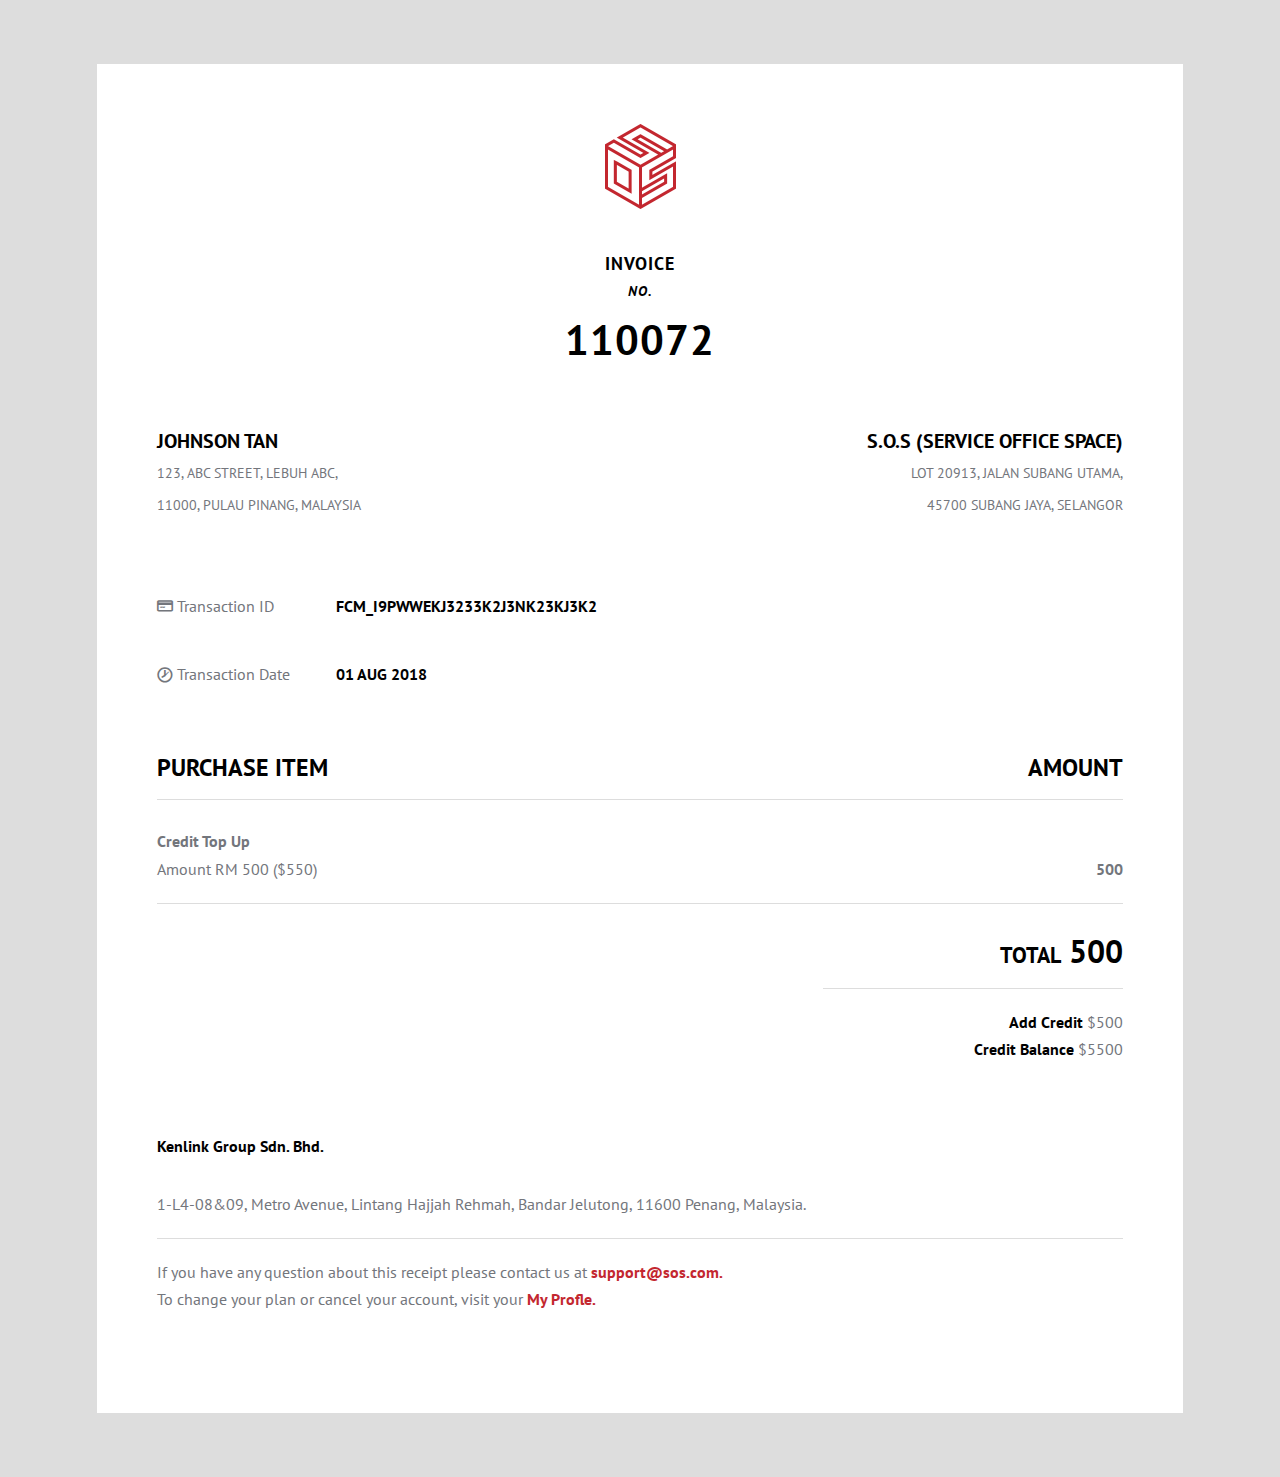
==== commit ab34a7fa: "Styled the Invoice for Desktop" ====
--- a/invoice.html
+++ b/invoice.html
@@ -50,14 +50,14 @@
             <div class="rowLabel">
               Transaction ID
             </div>
-            <input type="text" class="transactionInput">
+            <input type="text" class="transactionInput" value="FCM_I9PWWEKJ3233K2J3NK23KJ3K2">
           </div> 
           <div class="transactionRow">
             <span class="icon icon-clock"></span>
             <div class="rowLabel">
               Transaction Date
             </div>
-            <input type="text" class="transactionInput">
+            <input type="text" class="transactionInput" value="01 AUG 2018">
           </div>
         </div>
         <div class="itemTable">
@@ -73,7 +73,7 @@
             <span class="">Credit Top Up</span>
             <div class="clearfix"></div>
             <span class="">Amount RM 500 ($550)</span>
-            <span class="">500</span>
+            <span class="prce">500</span>
           </div>
           <div class="iTableTot">
             <div class="totRow">
@@ -81,10 +81,10 @@
               <span class="totAmnt">500</span>
             </div>
             <div class="creditRow">
-              <span>Add Credit<span>
+              <span class="title">Add Credit</span>
               <span>$500<span>
               <div class="clearfix"></div>
-              <span>Credit Balance</span>
+              <span class="title">Credit Balance</span>
               <span>$5500</span>
             </div>
           </div>
--- a/css/style.css
+++ b/css/style.css
@@ -3773,7 +3773,7 @@
 .timerangepicker-label {
      display: block;
      line-height: 2em;
-     background-color: #c8c8c880;
+     background-color: #c8c8c8;
      padding-left: 1em;
      border-bottom: 1px solid grey;
      margin-bottom: 0.75em;
@@ -3837,7 +3837,7 @@
 
      .invoiceBdy {
           display: inline-block;
-          width: calc(100% - 80px);
+          width: calc(100% - 100px);
           padding: 60px;
           background: #fff;
      }
@@ -3855,7 +3855,9 @@
 
      .invoiceBdy .invoiceHd span {
           display: inline-block;
+          color: #000;
           font-size: 18px;
+          letter-spacing: 1px;
           font-weight: 600;
           text-transform: uppercase;
           width: 100%;
@@ -3867,18 +3869,20 @@
      }
 
      .invoiceBdy .invoiceHd span.invNum {
-          font-size: 32px;
+          font-size: 42px;
           font-weight: 600;
      }
 
      .invoiceBdy .invoiceCnt {
           display: inline-block;
           width: 100%;
+          padding-top: 50px;
      }
 
      .invoiceBdy .invoiceCnt .address {
           display: inline-block;
           width: 45%;
+          line-height: 2em;
      }
 
      .invoiceBdy .invoiceCnt .address span {
@@ -3888,13 +3892,15 @@
 
      .invoiceBdy .invoiceCnt .address span:first-child {
           text-transform: uppercase;
-          font-size: 18px;
+          color: #000;
+          font-size: 20px;
           font-weight: 600;
      }
 
      .transactionDetails {
           display: inline-block;
           width: 100%;
+          padding-top: 50px;
      }
 
      .transactionDetails .transactionRow {
@@ -3907,6 +3913,16 @@
           display: inline-block;
           vertical-align: middle;
      }
+     
+     .transactionDetails .transactionRow .rowLabel { margin-right: 20px; width: 120px; }
+     
+     .transactionDetails .transactionRow input[type="text"] {
+          font-weight: 600;
+          color: #000;
+          width: calc(100% - 180px);
+          padding: 0 15px;
+          border: 0;
+     }
 
      .itemTable {
           display: inline-block;
@@ -3916,14 +3932,97 @@
      .itemTable .iTableHd {
           display: inline-block;
           width: 100%;
-          margin-top: 30px;
+          margin-top: 40px;
+          margin-bottom: 20px;
+          padding-bottom: 10px;
+          border-bottom: 1px solid #ddd;
      }
 
      .itemTable .iTableHd span {
+          color: #000;
           font-weight: 600;
           font-size: 24px;
           text-transform: uppercase;
      }
+
+     .itemTable .iTableBd {
+          text-align: left;
+          padding-bottom: 20px;
+          margin-bottom: 20px;
+          border-bottom: 1px solid #ddd;
+     }
+
+     .itemTable .iTableBd span:first-child {
+          font-weight: 600;
+     }
+
+     .itemTable .iTableBd .prce {
+          float: right;
+          font-weight: 600;
+     }
+
+     .iTableTot {
+          float: right;
+          width: 300px;
+          text-align: right;
+     }
+
+     .iTableTot .totRow {
+          text-transform: uppercase;
+          font-size: 2em;
+          color: #000;
+          font-weight: 600;
+          padding-bottom: 10px;
+          border-bottom: 1px solid #ddd;
+     }
+
+     .iTableTot .totRow span:first-child {
+          font-size: 0.7em;
+     }
+
+     .iTableTot .creditRow {
+          padding: 20px 0;
+     }
+
+     .iTableTot .creditRow .title {
+          color: #000;
+          font-weight: 600;
+     }
+
+     .invFooter {
+          display: inline-block;
+          width: 100%;
+          margin-top: 50px;
+     }
+
+     .invFooter .invFootRow {
+          display: inline-block;
+          width: 100%;
+          padding-bottom: 20px;
+          margin-bottom: 20px;
+          text-align: left;
+          border-bottom: 1px solid #ddd;
+     }
+
+     .invFooter .invFootRow .invFootRowHd {
+          display: block;
+          margin-bottom: 30px;
+          color: #000;
+          font-weight: 600;
+     }
+
+     .invFooter .invFootRow:last-child {
+          border: 0;
+     }
+
+     .invFooter .invFootRow span {
+          display: block;
+     }
+
+     .invFooter .invFootRow span b {
+          color: #c3272f;
+     }
+
 
 
 @media screen and (max-width: 1550px) {
